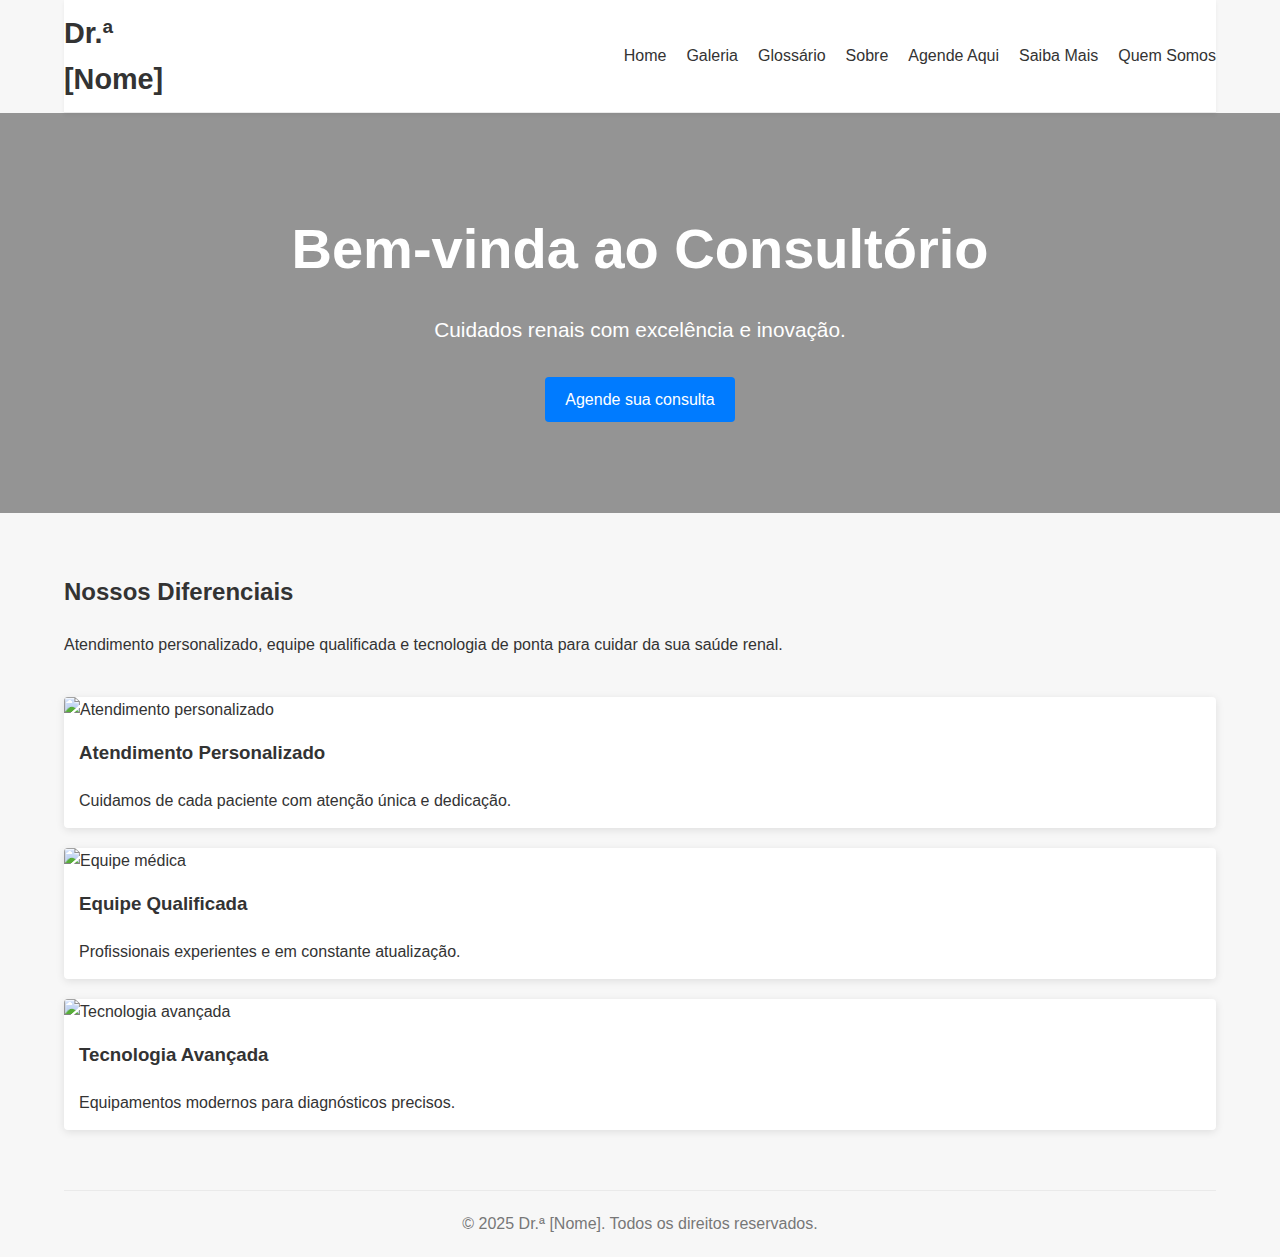
==== index.html @ 78ccc9b5 "first commit" ====
<!DOCTYPE html>
<html lang="pt-BR">
<head>
  <meta charset="UTF-8">
  <meta name="viewport" content="width=device-width, initial-scale=1.0">
  <title>Dr.ª [Nome] - Nefrologia</title>
  <link rel="stylesheet" href="assets/css/styles.css">
</head>
<body>
  <header class="container header">
    <div class="logo">Dr.ª [Nome]</div>
    <button class="hamburger" id="hamburger">
      <span></span>
      <span></span>
      <span></span>
    </button>
    <nav class="nav" id="nav-menu">
      <ul class="nav-links">
        <li><a href="index.html">Home</a></li>
        <li><a href="galeria.html">Galeria</a></li>
        <li><a href="glossario.html">Glossário</a></li>
        <li><a href="sobre.html">Sobre</a></li>
        <li><a href="agende-aqui.html">Agende Aqui</a></li>
        <li><a href="saiba-mais.html">Saiba Mais</a></li>
        <li><a href="quem-somos.html">Quem Somos</a></li>
      </ul>
    </nav>
  </header>

  <section class="hero">
    <div class="hero-content">
      <h2>Bem-vinda ao Consultório</h2>
      <p>Cuidados renais com excelência e inovação.</p>
      <a href="agende-aqui.html" class="btn">Agende sua consulta</a>
    </div>
  </section>

  <main class="container">
    <section class="diferenciais">
      <h2>Nossos Diferenciais</h2>
      <p>Atendimento personalizado, equipe qualificada e tecnologia de ponta para cuidar da sua saúde renal.</p>
    </section>
    <section class="grid grid-3">
      <div class="card">
        <img src="images/atendimento.jpg" alt="Atendimento personalizado">
        <div class="card-content">
          <h3>Atendimento Personalizado</h3>
          <p>Cuidamos de cada paciente com atenção única e dedicação.</p>
        </div>
      </div>
      <div class="card">
        <img src="images/equipe.jpg" alt="Equipe médica">
        <div class="card-content">
          <h3>Equipe Qualificada</h3>
          <p>Profissionais experientes e em constante atualização.</p>
        </div>
      </div>
      <div class="card">
        <img src="images/tecnologia.jpg" alt="Tecnologia avançada">
        <div class="card-content">
          <h3>Tecnologia Avançada</h3>
          <p>Equipamentos modernos para diagnósticos precisos.</p>
        </div>
      </div>
    </section>
  </main>

  <footer class="container footer">
    <p>&copy; 2025 Dr.ª [Nome]. Todos os direitos reservados.</p>
  </footer>
  <script src="assets/js/main.js"></script>
</body>
</html>
---- assets/css/styles.css ----
/* Reset básico */
* {
  margin: 0;
  padding: 0;
  box-sizing: border-box;
}

/* Fonte e cores globais */
body {
  font-family: 'Helvetica Neue', Arial, sans-serif;
  background: #f7f7f7;
  color: #333;
  line-height: 1.6;
}

/* Container centralizado */
.container {
  width: 90%;
  max-width: 1200px;
  margin: 0 auto;
  padding: 20px 0;
}

/* Header */
.header {
  display: flex;
  justify-content: space-between;
  align-items: center;
  border-bottom: 1px solid #eaeaea;
  padding: 10px 0;
  position: relative;
  z-index: 10;
  background: #fff;
  box-shadow: 0 2px 4px rgba(0,0,0,0.05);
}

.logo {
  font-size: 1.8em;
  font-weight: bold;
  color: #333;
}

/* Hamburger Menu */
.hamburger {
  background: none;
  border: none;
  cursor: pointer;
  padding: 10px;
  display: block;
}

.hamburger span {
  display: block;
  width: 25px;
  height: 3px;
  margin: 5px auto;
  background: #333;
  transition: all 0.3s ease;
}

/* Hamburger animation */
.hamburger.active span:nth-child(1) {
  transform: translateY(8px) rotate(45deg);
}
.hamburger.active span:nth-child(2) {
  opacity: 0;
}
.hamburger.active span:nth-child(3) {
  transform: translateY(-8px) rotate(-45deg);
}

/* Navegação – inicialmente oculta em mobile */
.nav {
  display: none;
  position: absolute;
  top: 100%;
  left: 0;
  width: 100%;
  background: #fff;
  box-shadow: 0 2px 8px rgba(0,0,0,0.1);
  animation: fadeIn 0.3s ease;
}

.nav.open {
  display: block;
}

@keyframes fadeIn {
  from { opacity: 0; transform: translateY(-10px); }
  to { opacity: 1; transform: translateY(0); }
}

.nav-links {
  list-style: none;
  display: flex;
  flex-direction: column;
  padding: 10px 0;
}

.nav-links li {
  text-align: center;
  padding: 10px 0;
}

.nav-links li a {
  text-decoration: none;
  color: #333;
  font-weight: 500;
  transition: color 0.3s;
}

.nav-links li a:hover {
  color: #007bff;
}

/* Hero Section */
.hero {
  background: url('../images/hero.jpg') no-repeat center center/cover;
  min-height: 400px;
  position: relative;
  display: flex;
  align-items: center;
  justify-content: center;
  text-align: center;
  color: #fff;
}

.hero::after {
  content: "";
  position: absolute;
  top: 0;
  left: 0;
  right: 0;
  bottom: 0;
  background: rgba(0, 0, 0, 0.4);
}

.hero-content {
  position: relative;
  z-index: 1;
  padding: 20px;
}

.hero h2 {
  font-size: 2.5em;
  margin-bottom: 20px;
}

.hero p {
  font-size: 1.2em;
  margin-bottom: 30px;
}

/* Botões */
.btn {
  display: inline-block;
  padding: 10px 20px;
  background: #007bff;
  color: #fff;
  border-radius: 4px;
  text-decoration: none;
  transition: background 0.3s;
}

.btn:hover {
  background: #0056b3;
}

/* Seções e títulos */
main h2, main h3 {
  margin-bottom: 20px;
  color: #333;
}

/* Espaçamento das seções */
section {
  margin-bottom: 40px;
}

/* Cards */
.card {
  background: #fff;
  border-radius: 4px;
  overflow: hidden;
  box-shadow: 0 2px 8px rgba(0,0,0,0.1);
  transition: transform 0.3s;
}

.card:hover {
  transform: translateY(-5px);
}

.card img {
  width: 100%;
  display: block;
}

.card-content {
  padding: 15px;
}

/* Grid Layouts */
.grid {
  display: grid;
  gap: 20px;
}

/* Inicialmente, grid com 1 coluna (mobile) */
.grid-3 {
  grid-template-columns: 1fr;
}

.grid-2 {
  grid-template-columns: 1fr;
}

/* Glossário */
.glossario div {
  margin-bottom: 20px;
}

.glossario dt {
  font-weight: bold;
  margin-bottom: 5px;
}

/* Lista de agendamento */
.agendamento-links {
  list-style: none;
  padding: 0;
  margin-top: 20px;
}

.agendamento-links li {
  margin-bottom: 10px;
}

/* Footer */
.footer {
  border-top: 1px solid #eaeaea;
  text-align: center;
  padding: 20px 0;
  color: #777;
}

/* Media Queries */

/* Para telas a partir de 480px */
@media (min-width: 480px) {
  .hero h2 {
    font-size: 3em;
  }
  .hero p {
    font-size: 1.3em;
  }
}

/* Para telas médias (tablets e acima) */
@media (min-width: 768px) {
  /* Esconde o hamburger e exibe o menu horizontal */
  .hamburger {
    display: none;
  }
  .nav {
    display: block !important;
    position: static;
    box-shadow: none;
  }
  .nav-links {
    flex-direction: row;
    justify-content: flex-end;
    gap: 20px;
  }
}

/* Para telas grandes (desktop) */
@media (min-width: 1024px) {
  .hero h2 {
    font-size: 3.5em;
  }
  .nav-links li a {
    font-size: 1em;
  }
}
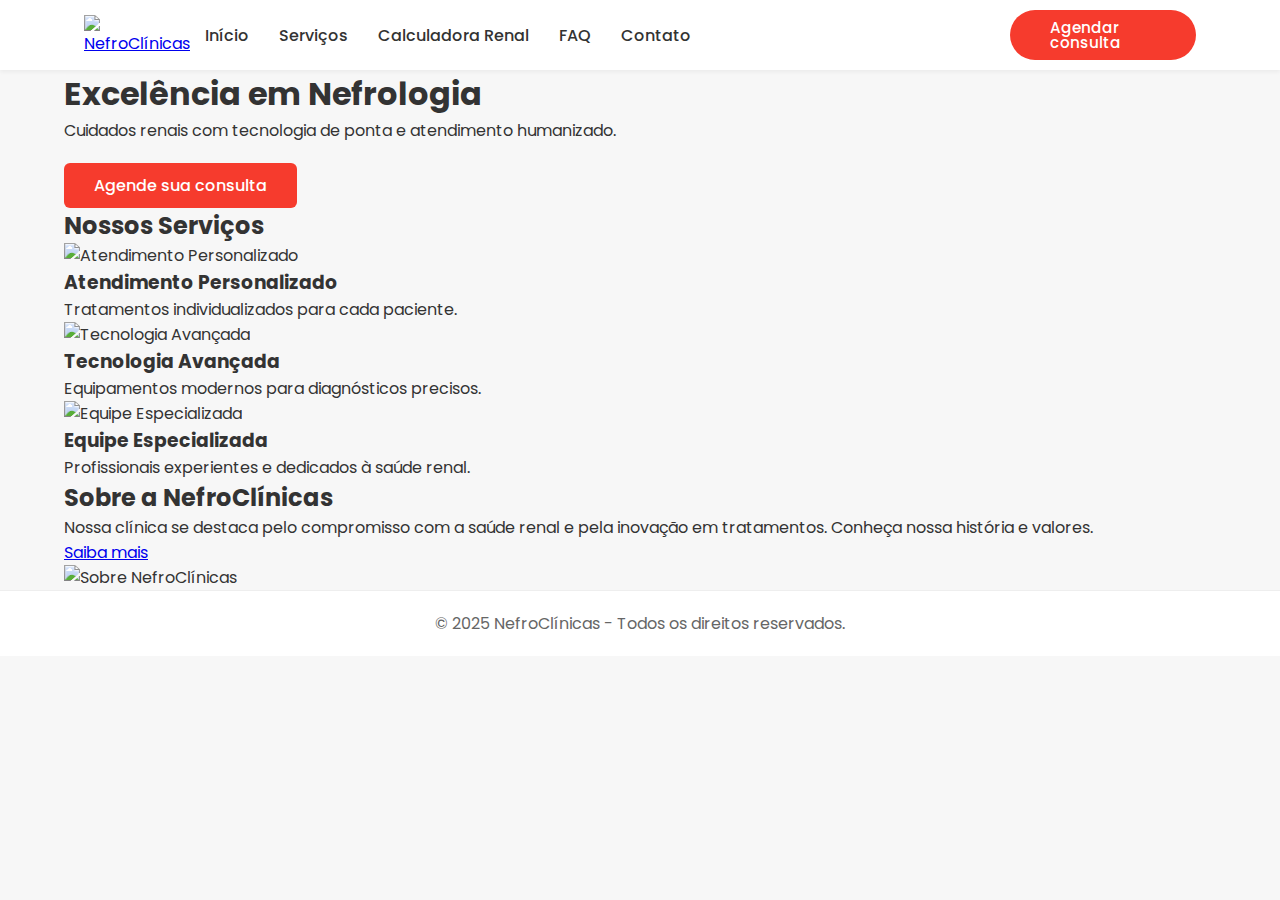
==== commit 03d71643: "Cara nem me pergunte" ====
--- a/index.html
+++ b/index.html
@@ -1,73 +1,95 @@
 <!DOCTYPE html>
 <html lang="pt-BR">
 <head>
-  <meta charset="UTF-8">
+  <meta charset="UTF-8" />
   <meta name="viewport" content="width=device-width, initial-scale=1.0">
-  <title>Dr.ª [Nome] - Nefrologia</title>
+  <title>NefroClínicas - Clínica de Nefrologia</title>
   <link rel="stylesheet" href="assets/css/styles.css">
+  <link href="https://fonts.googleapis.com/css2?family=Poppins:wght@400;500;700&display=swap" rel="stylesheet">
+
+
 </head>
 <body>
-  <header class="container header">
-    <div class="logo">Dr.ª [Nome]</div>
-    <button class="hamburger" id="hamburger">
-      <span></span>
-      <span></span>
-      <span></span>
-    </button>
-    <nav class="nav" id="nav-menu">
-      <ul class="nav-links">
-        <li><a href="index.html">Home</a></li>
-        <li><a href="galeria.html">Galeria</a></li>
-        <li><a href="glossario.html">Glossário</a></li>
-        <li><a href="sobre.html">Sobre</a></li>
-        <li><a href="agende-aqui.html">Agende Aqui</a></li>
-        <li><a href="saiba-mais.html">Saiba Mais</a></li>
-        <li><a href="quem-somos.html">Quem Somos</a></li>
-      </ul>
-    </nav>
+  <!-- Cabeçalho com menu hamburger -->
+  <header class="header">
+    <div class="container header-content">
+      <div class="logo">
+        <a href="index.html">
+          <img src="images/logo.png" alt="NefroClínicas">
+        </a>
+      </div>
+      <button class="hamburger" id="hamburger">
+        <span></span>
+        <span></span>
+        <span></span>
+      </button>
+      <nav class="nav" id="nav-menu">
+        <ul class="nav-links">
+          <li><a href="index.html">Início</a></li>
+          <li><a href="services.html">Serviços</a></li>
+          <li><a href="calculadora-renal.html">Calculadora Renal</a></li>
+          <li><a href="faq.html" class="active">FAQ</a></li>
+          <li><a href="contact.html">Contato</a></li>
+        </ul>
+      </nav>
+      <a href="contact.html" class="btn-cta">Agendar consulta</a>
+    </div>
   </header>
+  
 
+  <!-- Hero / Carrossel simples -->
   <section class="hero">
-    <div class="hero-content">
-      <h2>Bem-vinda ao Consultório</h2>
-      <p>Cuidados renais com excelência e inovação.</p>
-      <a href="agende-aqui.html" class="btn">Agende sua consulta</a>
+    <div class="hero-overlay"></div>
+    <div class="hero-content container">
+      <h1>Excelência em Nefrologia</h1>
+      <p>Cuidados renais com tecnologia de ponta e atendimento humanizado.</p>
+      <a href="contact.html" class="btn btn-primary">Agende sua consulta</a>
     </div>
   </section>
 
+  <!-- Seção de Serviços -->
   <main class="container">
-    <section class="diferenciais">
-      <h2>Nossos Diferenciais</h2>
-      <p>Atendimento personalizado, equipe qualificada e tecnologia de ponta para cuidar da sua saúde renal.</p>
-    </section>
-    <section class="grid grid-3">
-      <div class="card">
-        <img src="images/atendimento.jpg" alt="Atendimento personalizado">
-        <div class="card-content">
+    <section class="services">
+      <h2>Nossos Serviços</h2>
+      <div class="services-grid">
+        <div class="service-item">
+          <img src="images/service1.jpg" alt="Atendimento Personalizado">
           <h3>Atendimento Personalizado</h3>
-          <p>Cuidamos de cada paciente com atenção única e dedicação.</p>
+          <p>Tratamentos individualizados para cada paciente.</p>
         </div>
-      </div>
-      <div class="card">
-        <img src="images/equipe.jpg" alt="Equipe médica">
-        <div class="card-content">
-          <h3>Equipe Qualificada</h3>
-          <p>Profissionais experientes e em constante atualização.</p>
-        </div>
-      </div>
-      <div class="card">
-        <img src="images/tecnologia.jpg" alt="Tecnologia avançada">
-        <div class="card-content">
+        <div class="service-item">
+          <img src="images/service2.jpg" alt="Tecnologia Avançada">
           <h3>Tecnologia Avançada</h3>
           <p>Equipamentos modernos para diagnósticos precisos.</p>
         </div>
+        <div class="service-item">
+          <img src="images/service3.jpg" alt="Equipe Especializada">
+          <h3>Equipe Especializada</h3>
+          <p>Profissionais experientes e dedicados à saúde renal.</p>
+        </div>
+      </div>
+    </section>
+
+    <!-- Preview da seção “Sobre” -->
+    <section class="about-preview">
+      <div class="about-content">
+        <h2>Sobre a NefroClínicas</h2>
+        <p>Nossa clínica se destaca pelo compromisso com a saúde renal e pela inovação em tratamentos. Conheça nossa história e valores.</p>
+        <a href="about.html" class="btn btn-secondary">Saiba mais</a>
+      </div>
+      <div class="about-image">
+        <img src="images/about.jpg" alt="Sobre NefroClínicas">
       </div>
     </section>
   </main>
 
-  <footer class="container footer">
-    <p>&copy; 2025 Dr.ª [Nome]. Todos os direitos reservados.</p>
+  <!-- Rodapé -->
+  <footer class="footer">
+    <div class="container footer-content">
+      <p>&copy; 2025 NefroClínicas - Todos os direitos reservados.</p>
+    </div>
   </footer>
+
   <script src="assets/js/main.js"></script>
 </body>
 </html>
--- a/assets/css/styles.css
+++ b/assets/css/styles.css
@@ -1,284 +1,420 @@
-/* Reset básico */
+/* RESET BÁSICO */
 * {
-  margin: 0;
-  padding: 0;
-  box-sizing: border-box;
-}
-
-/* Fonte e cores globais */
-body {
-  font-family: 'Helvetica Neue', Arial, sans-serif;
-  background: #f7f7f7;
-  color: #333;
-  line-height: 1.6;
-}
-
-/* Container centralizado */
-.container {
-  width: 90%;
-  max-width: 1200px;
-  margin: 0 auto;
-  padding: 20px 0;
-}
-
-/* Header */
-.header {
-  display: flex;
-  justify-content: space-between;
-  align-items: center;
-  border-bottom: 1px solid #eaeaea;
-  padding: 10px 0;
-  position: relative;
-  z-index: 10;
-  background: #fff;
-  box-shadow: 0 2px 4px rgba(0,0,0,0.05);
-}
-
-.logo {
-  font-size: 1.8em;
-  font-weight: bold;
-  color: #333;
-}
-
-/* Hamburger Menu */
-.hamburger {
-  background: none;
-  border: none;
-  cursor: pointer;
-  padding: 10px;
-  display: block;
-}
-
-.hamburger span {
-  display: block;
-  width: 25px;
-  height: 3px;
-  margin: 5px auto;
-  background: #333;
-  transition: all 0.3s ease;
-}
-
-/* Hamburger animation */
-.hamburger.active span:nth-child(1) {
-  transform: translateY(8px) rotate(45deg);
-}
-.hamburger.active span:nth-child(2) {
-  opacity: 0;
-}
-.hamburger.active span:nth-child(3) {
-  transform: translateY(-8px) rotate(-45deg);
-}
-
-/* Navegação – inicialmente oculta em mobile */
-.nav {
-  display: none;
-  position: absolute;
-  top: 100%;
-  left: 0;
-  width: 100%;
-  background: #fff;
-  box-shadow: 0 2px 8px rgba(0,0,0,0.1);
-  animation: fadeIn 0.3s ease;
-}
-
-.nav.open {
-  display: block;
-}
-
-@keyframes fadeIn {
-  from { opacity: 0; transform: translateY(-10px); }
-  to { opacity: 1; transform: translateY(0); }
-}
-
-.nav-links {
-  list-style: none;
-  display: flex;
-  flex-direction: column;
-  padding: 10px 0;
-}
-
-.nav-links li {
-  text-align: center;
-  padding: 10px 0;
-}
-
-.nav-links li a {
-  text-decoration: none;
-  color: #333;
-  font-weight: 500;
-  transition: color 0.3s;
-}
-
-.nav-links li a:hover {
-  color: #007bff;
-}
-
-/* Hero Section */
-.hero {
-  background: url('../images/hero.jpg') no-repeat center center/cover;
-  min-height: 400px;
-  position: relative;
-  display: flex;
-  align-items: center;
-  justify-content: center;
-  text-align: center;
-  color: #fff;
-}
-
-.hero::after {
-  content: "";
-  position: absolute;
-  top: 0;
-  left: 0;
-  right: 0;
-  bottom: 0;
-  background: rgba(0, 0, 0, 0.4);
-}
-
-.hero-content {
-  position: relative;
-  z-index: 1;
-  padding: 20px;
-}
-
-.hero h2 {
-  font-size: 2.5em;
-  margin-bottom: 20px;
-}
-
-.hero p {
-  font-size: 1.2em;
-  margin-bottom: 30px;
-}
-
-/* Botões */
-.btn {
-  display: inline-block;
-  padding: 10px 20px;
-  background: #007bff;
-  color: #fff;
-  border-radius: 4px;
-  text-decoration: none;
-  transition: background 0.3s;
-}
-
-.btn:hover {
-  background: #0056b3;
-}
-
-/* Seções e títulos */
-main h2, main h3 {
-  margin-bottom: 20px;
-  color: #333;
-}
-
-/* Espaçamento das seções */
-section {
-  margin-bottom: 40px;
-}
-
-/* Cards */
-.card {
-  background: #fff;
-  border-radius: 4px;
-  overflow: hidden;
-  box-shadow: 0 2px 8px rgba(0,0,0,0.1);
-  transition: transform 0.3s;
-}
-
-.card:hover {
-  transform: translateY(-5px);
-}
-
-.card img {
-  width: 100%;
-  display: block;
-}
-
-.card-content {
-  padding: 15px;
-}
-
-/* Grid Layouts */
-.grid {
-  display: grid;
-  gap: 20px;
-}
-
-/* Inicialmente, grid com 1 coluna (mobile) */
-.grid-3 {
-  grid-template-columns: 1fr;
-}
-
-.grid-2 {
-  grid-template-columns: 1fr;
-}
-
-/* Glossário */
-.glossario div {
-  margin-bottom: 20px;
-}
-
-.glossario dt {
-  font-weight: bold;
-  margin-bottom: 5px;
-}
-
-/* Lista de agendamento */
-.agendamento-links {
-  list-style: none;
-  padding: 0;
-  margin-top: 20px;
-}
-
-.agendamento-links li {
-  margin-bottom: 10px;
-}
-
-/* Footer */
-.footer {
-  border-top: 1px solid #eaeaea;
-  text-align: center;
-  padding: 20px 0;
-  color: #777;
-}
-
-/* Media Queries */
-
-/* Para telas a partir de 480px */
-@media (min-width: 480px) {
-  .hero h2 {
-    font-size: 3em;
-  }
-  .hero p {
-    font-size: 1.3em;
-  }
-}
-
-/* Para telas médias (tablets e acima) */
-@media (min-width: 768px) {
-  /* Esconde o hamburger e exibe o menu horizontal */
+    margin: 0;
+    padding: 0;
+    box-sizing: border-box;
+  }
+  
+  /* VARIÁVEIS DE CORES */
+  :root {
+    --primary-red: #f63b2d;   /* Vermelho principal */
+    --dark-red: #d73228;      /* Vermelho para hover */
+    --text-color: #333;       /* Cor padrão de texto */
+    --gray-bg: #f7f7f7;
+    --white: #fff;
+  }
+  
+  /* SCROLL SNAP E CONFIGURAÇÕES GLOBAIS */
+  html, body {
+    width: 100%;
+    height: 100%;
+    scroll-snap-type: y mandatory;
+    scroll-behavior: auto;
+    overflow-y: scroll;
+    font-family: 'Poppins', sans-serif;
+    background-color: var(--gray-bg);
+    color: var(--text-color);
+  }
+  
+  /* Cada seção ocupará 95vh, exceto a calculadora que será 90vh */
+  .snap-section {
+    width: 100%;
+    height: 95vh;
+    scroll-snap-align: start;
+    display: flex;
+    align-items: center;
+    justify-content: center;
+  }
+  
+  /* Para a seção da calculadora, usamos 90vh para exibir parte da próxima */
+  .calculator-page {
+    height: 90vh;
+    background: var(--gray-bg);
+    padding: 20px 0;
+  }
+  
+  /* CONTAINER PADRÃO */
+  .container {
+    width: 90%;
+    max-width: 1200px;
+    margin: 0 auto;
+  }
+  
+  /* ====== HEADER ====== */
+  .header {
+    width: 100%;
+    background-color: var(--white);
+    box-shadow: 0 2px 4px rgba(0,0,0,0.05);
+    position: sticky;
+    top: 0;
+    z-index: 1000;
+  }
+  
+  .header-content {
+    position: relative;
+    display: flex;
+    align-items: center;
+    justify-content: space-between;
+    height: 70px;
+    padding: 0 20px;
+  }
+  
+  .logo img {
+    height: 40px;
+    object-fit: contain;
+  }
+  
+  /* MENU DE NAVEGAÇÃO */
+  .nav-menu ul {
+    list-style: none;
+    display: flex;
+    gap: 30px;
+  }
+  
+  .nav-menu ul li a {
+    text-decoration: none;
+    color: var(--text-color);
+    font-weight: 500;
+    transition: color 0.3s;
+    font-size: 0.95rem;
+  }
+  
+  .nav-menu ul li a:hover,
+  .nav-menu ul li a.active {
+    color: var(--primary-red);
+  }
+  
+  /* BOTÃO CTA DO HEADER (modo desktop) */
+  .btn-cta {
+    text-decoration: none;
+    background-color: var(--primary-red);
+    color: var(--white);
+    padding: 10px 40px;
+    border-radius: 30px;
+    font-weight: 500;
+    transition: background-color 0.3s;
+    font-size: 0.95rem;
+    line-height: 1;
+  }
+  .btn-cta:hover {
+    background-color: var(--dark-red);
+  }
+  
+  /* HAMBURGER PARA MOBILE */
   .hamburger {
+    background: none;
+    border: none;
+    cursor: pointer;
+    display: block;
+  }
+  .hamburger span {
+    display: block;
+    width: 25px;
+    height: 3px;
+    background: var(--text-color);
+    margin: 5px 0;
+    transition: 0.3s;
+  }
+  
+  /* MENU MOBILE */
+  .nav {
     display: none;
-  }
-  .nav {
-    display: block !important;
-    position: static;
-    box-shadow: none;
+    position: absolute;
+    top: 70px;
+    left: 0;
+    width: 100%;
+    background: var(--white);
+    box-shadow: 0 2px 8px rgba(0,0,0,0.1);
+    animation: fadeIn 0.3s ease;
+  }
+  .nav.open {
+    display: block;
+  }
+  @keyframes fadeIn {
+    from { opacity: 0; transform: translateY(-10px); }
+    to { opacity: 1; transform: translateY(0); }
   }
   .nav-links {
-    flex-direction: row;
-    justify-content: flex-end;
-    gap: 20px;
-  }
-}
-
-/* Para telas grandes (desktop) */
-@media (min-width: 1024px) {
-  .hero h2 {
-    font-size: 3.5em;
+    list-style: none;
+    display: flex;
+    flex-direction: column;
+    text-align: center;
+    padding: 10px 0;
+  }
+  .nav-links li {
+    margin: 10px 0;
   }
   .nav-links li a {
-    font-size: 1em;
-  }
-}
+    text-decoration: none;
+    color: var(--text-color);
+    font-weight: 500;
+    transition: color 0.3s;
+  }
+  .nav-links li a:hover {
+    color: var(--primary-red);
+  }
+  @media (min-width: 768px) {
+    .hamburger { display: none; }
+    .nav {
+      display: block !important;
+      position: static;
+      box-shadow: none;
+    }
+    .nav-links {
+      flex-direction: row;
+    }
+    .nav-links li {
+      margin: 0 15px;
+    }
+  }
+  
+  /* ====== SEÇÃO: CALCULADORA (Seção 1) ====== */
+  .calc-content {
+    display: flex;
+    align-items: center;
+    justify-content: space-between;
+    width: 100%;
+  }
+  .calc-info {
+    width: 50%;
+  }
+  .calc-info h1 {
+    font-size: 2rem;
+    font-weight: 700; /* Título mais bold */
+    margin-bottom: 10px;
+  }
+  .calc-info p {
+    font-size: 1.1rem;
+    margin-bottom: 10px;
+    line-height: 1.4;
+    opacity: 0.7; /* Subtítulo mais opaco */
+  }
+  .calc-form {
+    background-color: var(--white);
+    width: 35%;  /* Quadrado mais estreito */
+    padding: 20px;
+    border-radius: 8px;
+    box-shadow: 0 2px 8px rgba(0,0,0,0.1);
+  }
+  .calc-form h2 {
+    margin-bottom: 15px;
+  }
+  .form-group {
+    margin-bottom: 10px;
+  }
+  .form-group label {
+    display: block;
+    margin-bottom: 5px;
+    font-weight: 500;
+  }
+  .form-group input,
+  .form-group select {
+    width: 100%;
+    padding: 8px;
+    border: 1px solid #ddd;
+    border-radius: 4px;
+  }
+  .btn-calc {
+    display: inline-block;
+    background-color: var(--primary-red);
+    color: var(--white);
+    padding: 10px 20px;
+    border-radius: 4px;
+    border: none;
+    cursor: pointer;
+    font-weight: 500;
+    transition: background-color 0.3s;
+  }
+  .btn-calc:hover {
+    background-color: var(--dark-red);
+  }
+  
+  /* ====== MODAL (POP-UP) ====== */
+  .modal {
+    display: none;
+    position: fixed;
+    z-index: 1500;
+    left: 0;
+    top: 0;
+    width: 100%;
+    height: 100%;
+    overflow: auto;
+    background-color: rgba(0, 0, 0, 0.4);
+  }
+  .modal-content {
+    background-color: var(--white);
+    margin: 10% auto;
+    padding: 20px;
+    border: 1px solid #888;
+    width: 80%;
+    max-width: 500px;
+    border-radius: 8px;
+    position: relative;
+    text-align: center;
+  }
+  .close {
+    position: absolute;
+    top: 10px;
+    right: 20px;
+    color: var(--text-color);
+    font-size: 28px;
+    font-weight: bold;
+    cursor: pointer;
+  }
+  .btn-primary {
+    display: inline-block;
+    background-color: var(--primary-red);
+    color: var(--white);
+    padding: 10px 30px;
+    border-radius: 6px;
+    text-decoration: none;
+    font-weight: 500;
+    transition: background-color 0.3s;
+    margin-top: 20px;
+  }
+  .btn-primary:hover {
+    background-color: var(--dark-red);
+  }
+  
+  /* ====== SEÇÃO: FAQ (Seção 2) ====== */
+  .faq-section {
+    background-color: var(--primary-red);
+    padding: 20px 0;
+    margin-top: -40px;  /* Aproxima o FAQ da calculadora */
+    display: flex;
+    align-items: center;
+    justify-content: center;
+  }
+  .faq-container {
+    width: 80%;
+    max-width: 800px;
+    text-align: center;
+  }
+  .faq-container h2 {
+    font-size: 1.8rem;
+    margin-bottom: 10px;
+    font-weight: 700;
+    color: var(--white);
+  }
+  .faq-container p {
+    font-size: 1rem;
+    line-height: 1.4;
+    color: rgba(255,255,255,0.8);
+    margin-bottom: 20px;
+  }
+  .faq-list {
+    text-align: left;
+  }
+  /* Cada item do FAQ */
+  .faq-item {
+    background: var(--white);
+    border-radius: 8px;
+    margin-bottom: 10px;
+    box-shadow: 0 2px 8px rgba(0,0,0,0.05);
+    overflow: hidden;
+    transition: all 0.3s ease;
+  }
+  .faq-question {
+    width: 100%;
+    background: none;
+    border: none;
+    cursor: pointer;
+    font-size: 1rem;
+    font-weight: 600;
+    padding: 15px 20px;
+    text-align: left;
+    display: flex;
+    align-items: center;
+    justify-content: space-between;
+    transition: background 0.3s;
+    color: var(--text-color);
+  }
+  .faq-question:hover {
+    background: #f9f9f9;
+  }
+  .faq-icon {
+    font-size: 1.2rem;
+    font-weight: bold;
+    transition: transform 0.3s;
+    color: var(--text-color);
+  }
+  .faq-answer {
+    padding: 0 20px;
+    max-height: 0;
+    overflow: hidden;
+    transition: max-height 0.4s ease;
+    border-top: 1px solid #eee;
+    font-size: 0.95rem;
+    color: #666 !important;  /* Força o texto a ser cinza */
+  }
+  .faq-answer * {
+    color: #666 !important;  /* Garante que qualquer tag interna também seja cinza */
+  }
+  .faq-item.active .faq-answer {
+    padding-top: 15px;
+    padding-bottom: 15px;
+    max-height: 200px;
+  }
+  .faq-item.active .faq-icon {
+    transform: rotate(45deg);
+  }
+  
+  /* ====== RODAPÉ ====== */
+  .footer {
+    background: var(--white);
+    padding: 20px 0;
+    border-top: 1px solid #eee;
+    text-align: center;
+  }
+  .footer p {
+    color: #666;
+  }
+  
+  /* ====== RESPONSIVIDADE ====== */
+  @media (max-width: 992px) {
+    .nav-menu ul {
+      gap: 20px;
+    }
+    .calc-content {
+      flex-direction: column;
+      gap: 30px;
+    }
+    .calc-info, .calc-form {
+      width: 100%;
+    }
+  }
+  @media (max-width: 768px) {
+    .calc-info h1 {
+      font-size: 1.6rem;
+    }
+    .btn-calc {
+      width: 100%;
+    }
+    /* HEADER: Reposiciona o botão CTA para centralizado e menor */
+    .header-content {
+      position: relative;
+    }
+    .btn-cta {
+      position: absolute;
+      left: 50%;
+      transform: translateX(-50%);
+      padding: 8px 20px;
+      font-size: 0.85rem;
+    }
+    /* Hamburger fica à direita */
+    .hamburger {
+      position: relative;
+      order: 3;
+    }
+  }
+  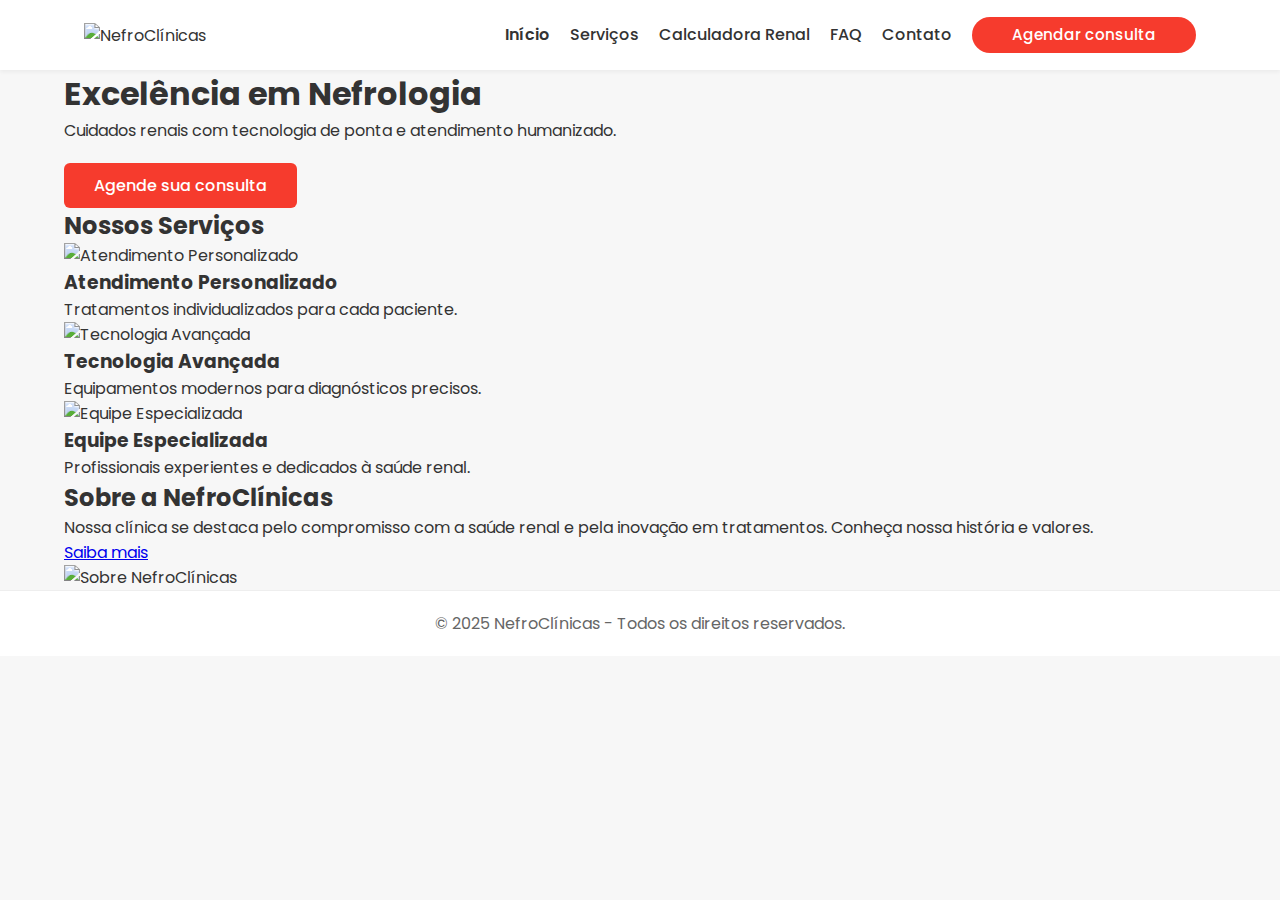
==== commit 3605503f: "Ajustando o header" ====
--- a/index.html
+++ b/index.html
@@ -10,31 +10,48 @@
 
 </head>
 <body>
-  <!-- Cabeçalho com menu hamburger -->
   <header class="header">
     <div class="container header-content">
       <div class="logo">
-        <a href="index.html">
-          <img src="images/logo.png" alt="NefroClínicas">
-        </a>
+        <img src="images/logo.png" alt="NefroClínicas">
       </div>
-      <button class="hamburger" id="hamburger">
-        <span></span>
-        <span></span>
-        <span></span>
-      </button>
-      <nav class="nav" id="nav-menu">
-        <ul class="nav-links">
-          <li><a href="index.html">Início</a></li>
-          <li><a href="services.html">Serviços</a></li>
-          <li><a href="calculadora-renal.html">Calculadora Renal</a></li>
-          <li><a href="faq.html" class="active">FAQ</a></li>
-          <li><a href="contact.html">Contato</a></li>
-        </ul>
-      </nav>
-      <a href="contact.html" class="btn-cta">Agendar consulta</a>
+  
+      <div class="header-right">
+        <!-- Menu de navegação (desktop) -->
+        <nav class="nav-menu">
+          <ul>
+            <li><a href="index.html">Início</a></li>
+            <li><a href="services.html">Serviços</a></li>
+            <li><a href="calculadora-renal.html" class="active">Calculadora Renal</a></li>
+            <li><a href="faq.html">FAQ</a></li>
+            <li><a href="contact.html">Contato</a></li>
+          </ul>
+        </nav>
+  
+        <!-- Botão CTA -->
+        <a href="contact.html" class="btn-cta">Agendar consulta</a>
+  
+        <!-- Botão Hamburger (mobile) -->
+        <button class="hamburger" id="hamburger">
+          <span></span>
+          <span></span>
+          <span></span>
+        </button>
+  
+        <!-- Menu Mobile -->
+        <nav class="nav" id="nav-menu-mobile">
+          <ul class="nav-links">
+            <li><a href="index.html">Início</a></li>
+            <li><a href="services.html">Serviços</a></li>
+            <li><a href="calculadora-renal.html" class="active">Calculadora Renal</a></li>
+            <li><a href="faq.html">FAQ</a></li>
+            <li><a href="contact.html">Contato</a></li>
+          </ul>
+        </nav>
+      </div>
     </div>
   </header>
+  
   
 
   <!-- Hero / Carrossel simples -->
--- a/assets/css/styles.css
+++ b/assets/css/styles.css
@@ -1,420 +1,469 @@
 /* RESET BÁSICO */
 * {
-    margin: 0;
-    padding: 0;
-    box-sizing: border-box;
-  }
-  
-  /* VARIÁVEIS DE CORES */
-  :root {
-    --primary-red: #f63b2d;   /* Vermelho principal */
-    --dark-red: #d73228;      /* Vermelho para hover */
-    --text-color: #333;       /* Cor padrão de texto */
-    --gray-bg: #f7f7f7;
-    --white: #fff;
-  }
-  
-  /* SCROLL SNAP E CONFIGURAÇÕES GLOBAIS */
-  html, body {
-    width: 100%;
-    height: 100%;
-    scroll-snap-type: y mandatory;
-    scroll-behavior: auto;
-    overflow-y: scroll;
-    font-family: 'Poppins', sans-serif;
-    background-color: var(--gray-bg);
-    color: var(--text-color);
-  }
-  
-  /* Cada seção ocupará 95vh, exceto a calculadora que será 90vh */
-  .snap-section {
-    width: 100%;
-    height: 95vh;
-    scroll-snap-align: start;
+  margin: 0;
+  padding: 0;
+  box-sizing: border-box;
+}
+
+/* VARIÁVEIS DE CORES */
+:root {
+  --primary-red: #f63b2d;   /* Vermelho principal */
+  --dark-red: #d73228;      /* Vermelho para hover */
+  --text-color: #333;       /* Cor padrão de texto */
+  --gray-bg: #f7f7f7;
+  --white: #fff;
+}
+
+/* IMPORTAÇÃO DA FONTE */
+/* Certifique-se de incluir no <head> do HTML:
+   <link href="https://fonts.googleapis.com/css?family=Poppins:400,500,700&display=swap" rel="stylesheet">
+*/
+
+/* SCROLL SNAP E CONFIGURAÇÕES GLOBAIS */
+html, body {
+  width: 100%;
+  height: 100%;
+  scroll-snap-type: y mandatory;
+  scroll-behavior: auto;
+  overflow-y: scroll;
+  font-family: 'Poppins', sans-serif;
+  background-color: var(--gray-bg);
+  color: var(--text-color);
+}
+
+/* Cada seção ocupará 95vh, exceto a calculadora que usará 90vh para exibir parte da próxima */
+.snap-section {
+  width: 100%;
+  height: 95vh;
+  scroll-snap-align: start;
+  display: flex;
+  align-items: center;
+  justify-content: center;
+}
+
+/* Seção da calculadora: 90vh */
+.calculator-page {
+  height: 90vh;
+  background: var(--gray-bg);
+  padding: 20px 0;
+}
+
+/* CONTAINER PADRÃO */
+.container {
+  width: 90%;
+  max-width: 1200px;
+  margin: 0 auto;
+}
+
+/* ====== HEADER ====== */
+/* Utiliza layout flex com duas áreas:
+   - A logo à esquerda.
+   - Uma área “header-right” (menu e botão CTA) agrupadas à direita.
+*/
+.header {
+  width: 100%;
+  background-color: var(--white);
+  box-shadow: 0 2px 4px rgba(0,0,0,0.05);
+  position: sticky;
+  top: 0;
+  z-index: 1000;
+}
+
+.header-content {
+  display: flex;
+  align-items: center;
+  justify-content: space-between;
+  height: 70px;
+  padding: 0 20px;
+}
+
+.logo {
+  flex: 0 0 auto;
+}
+.logo img {
+  height: 40px;
+  object-fit: contain;
+}
+
+/* Área de itens à direita: alinhados juntos */
+.header-right {
+  display: flex;
+  align-items: center;
+  gap: 20px;
+}
+
+/* MENU DE NAVEGAÇÃO (desktop) */
+.nav-menu {
+  flex: 1;
+  display: flex;
+  justify-content: center;
+}
+.nav-menu ul {
+  display: inline-flex;
+  gap: 20px;
+  list-style: none;
+  align-items: center;
+  justify-content: center;
+}
+.nav-menu ul li a {
+  text-decoration: none;
+  color: var(--text-color);
+  font-weight: 500;
+  transition: color 0.3s, font-weight 0.3s;
+  font-size: 1rem;
+}
+.nav-menu ul li a:hover {
+  color: var(--primary-red);
+}
+.nav-menu ul li a.active {
+  color: var(--text-color);
+  font-weight: 600;
+}
+
+/* BOTÃO CTA DO HEADER */
+.btn-cta {
+  flex: 0 0 auto;
+  text-decoration: none;
+  background-color: var(--primary-red);
+  color: var(--white);
+  padding: 10px 40px;
+  border-radius: 30px;
+  font-weight: 500;
+  transition: background-color 0.3s;
+  font-size: 0.95rem;
+  line-height: 1;
+}
+.btn-cta:hover {
+  background-color: var(--dark-red);
+}
+
+/* HAMBURGER (para mobile) */
+.hamburger {
+  background: none;
+  border: none;
+  cursor: pointer;
+  display: none; /* Oculto no desktop */
+  position: relative;
+  z-index: 1100;
+}
+.hamburger span {
+  display: block;
+  width: 25px;
+  height: 3px;
+  background: var(--text-color);
+  margin: 5px 0;
+  transition: 0.3s;
+}
+
+/* MENU MOBILE */
+.nav {
+  display: none;
+  position: absolute;
+  top: 70px;
+  left: 0;
+  width: 100%;
+  background: var(--white);
+  box-shadow: 0 2px 8px rgba(0,0,0,0.1);
+  animation: fadeIn 0.3s ease;
+}
+.nav.open {
+  display: block;
+}
+@keyframes fadeIn {
+  from { opacity: 0; transform: translateY(-10px); }
+  to { opacity: 1; transform: translateY(0); }
+}
+.nav-links {
+  list-style: none;
+  display: flex;
+  flex-direction: column;
+  text-align: center;
+  padding: 10px 0;
+}
+.nav-links li {
+  margin: 10px 0;
+}
+.nav-links li a {
+  text-decoration: none;
+  color: var(--text-color);
+  font-weight: 500;
+  transition: color 0.3s;
+}
+.nav-links li a:hover {
+  color: var(--primary-red);
+}
+
+/* RESPONSIVIDADE DO HEADER (mobile) */
+@media (max-width: 768px) {
+  .header-content {
+    /* No mobile, queremos que o botão CTA fique menor e centralizado,
+       e o hamburger à direita. */
+    justify-content: space-between;
+  }
+  .nav-menu {
+    display: none; /* Usamos o menu mobile */
+  }
+  .hamburger {
+    display: block;
+    order: 2;
+  }
+  .header-right {
     display: flex;
     align-items: center;
-    justify-content: center;
-  }
-  
-  /* Para a seção da calculadora, usamos 90vh para exibir parte da próxima */
-  .calculator-page {
-    height: 90vh;
-    background: var(--gray-bg);
-    padding: 20px 0;
-  }
-  
-  /* CONTAINER PADRÃO */
-  .container {
-    width: 90%;
-    max-width: 1200px;
-    margin: 0 auto;
-  }
-  
-  /* ====== HEADER ====== */
-  .header {
+    gap: 10px;
+  }
+  /* Reduz o botão CTA e centraliza-o */
+  .btn-cta {
+    padding: 8px 20px;
+    font-size: 0.85rem;
+    position: absolute;
+    left: 50%;
+    transform: translateX(-50%);
+  }
+}
+
+/* ====== SEÇÃO: CALCULADORA (Seção 1) ====== */
+.calc-content {
+  display: flex;
+  align-items: center;
+  justify-content: space-between;
+  width: 100%;
+}
+.calc-info {
+  width: 50%;
+}
+.calc-info h1 {
+  font-size: 2rem;
+  font-weight: 700; /* Título mais bold */
+  margin-bottom: 10px;
+}
+.calc-info p {
+  font-size: 1.1rem;
+  margin-bottom: 10px;
+  line-height: 1.4;
+  opacity: 0.7; /* Subtítulo mais opaco */
+}
+.calc-form {
+  background-color: var(--white);
+  width: 35%;  /* Quadrado mais estreito */
+  padding: 20px;
+  border-radius: 8px;
+  box-shadow: 0 2px 8px rgba(0,0,0,0.1);
+}
+.calc-form h2 {
+  margin-bottom: 15px;
+}
+.form-group {
+  margin-bottom: 10px;
+}
+.form-group label {
+  display: block;
+  margin-bottom: 5px;
+  font-weight: 500;
+}
+.form-group input,
+.form-group select {
+  width: 100%;
+  padding: 8px;
+  border: 1px solid #ddd;
+  border-radius: 4px;
+}
+
+/* BOTÃO CALCULAR – Estilo “pill” chamativo */
+.btn-calc {
+  display: inline-block;
+  background-color: var(--primary-red);
+  color: var(--white);
+  padding: 12px 30px;
+  border-radius: 50px;
+  border: none;
+  cursor: pointer;
+  font-weight: 600;
+  font-size: 1rem;
+  box-shadow: 0 2px 8px rgba(0,0,0,0.15);
+  transition: background-color 0.3s, transform 0.2s;
+}
+.btn-calc:hover {
+  background-color: var(--dark-red);
+  transform: translateY(-2px);
+}
+
+/* ====== MODAL (POP-UP) ====== */
+.modal {
+  display: none;
+  position: fixed;
+  z-index: 1500;
+  left: 0;
+  top: 0;
+  width: 100%;
+  height: 100%;
+  overflow: auto;
+  background-color: rgba(0, 0, 0, 0.4);
+}
+.modal-content {
+  background-color: var(--white);
+  margin: 10% auto;
+  padding: 20px;
+  border: 1px solid #888;
+  width: 80%;
+  max-width: 500px;
+  border-radius: 8px;
+  position: relative;
+  text-align: center;
+}
+.close {
+  position: absolute;
+  top: 10px;
+  right: 20px;
+  color: var(--text-color);
+  font-size: 28px;
+  font-weight: bold;
+  cursor: pointer;
+}
+.btn-primary {
+  display: inline-block;
+  background-color: var(--primary-red);
+  color: var(--white);
+  padding: 10px 30px;
+  border-radius: 6px;
+  text-decoration: none;
+  font-weight: 500;
+  transition: background-color 0.3s;
+  margin-top: 20px;
+}
+.btn-primary:hover {
+  background-color: var(--dark-red);
+}
+
+/* ====== SEÇÃO: FAQ (Seção 2) ====== */
+.faq-section {
+  background-color: var(--primary-red);
+  padding: 20px 0;
+  margin-top: -40px; /* Aproxima o FAQ da calculadora */
+  display: flex;
+  align-items: center;
+  justify-content: center;
+}
+.faq-container {
+  width: 80%;
+  max-width: 800px;
+  text-align: center;
+}
+.faq-container h2 {
+  font-size: 1.8rem;
+  margin-bottom: 10px;
+  font-weight: 700;
+  color: var(--white);
+}
+.faq-container p {
+  font-size: 1rem;
+  line-height: 1.4;
+  color: rgba(255,255,255,0.8);
+  margin-bottom: 20px;
+}
+.faq-list {
+  text-align: left;
+}
+/* Cada item do FAQ */
+.faq-item {
+  background: var(--white);
+  border-radius: 8px;
+  margin-bottom: 10px;
+  box-shadow: 0 2px 8px rgba(0,0,0,0.05);
+  overflow: hidden;
+  transition: all 0.3s ease;
+}
+.faq-question {
+  width: 100%;
+  background: none;
+  border: none;
+  cursor: pointer;
+  font-size: 1rem;
+  font-weight: 600;
+  padding: 15px 20px;
+  text-align: left;
+  display: flex;
+  align-items: center;
+  justify-content: space-between;
+  transition: background 0.3s;
+  color: var(--text-color);
+}
+.faq-question:hover {
+  background: #f9f9f9;
+}
+.faq-icon {
+  font-size: 1.2rem;
+  font-weight: bold;
+  transition: transform 0.3s;
+  color: var(--text-color);
+}
+.faq-answer {
+  padding: 0 20px;
+  max-height: 0;
+  overflow: hidden;
+  transition: max-height 0.4s ease;
+  border-top: 1px solid #eee;
+  font-size: 0.95rem;
+  color: #666 !important;
+}
+.faq-answer * {
+  color: #666 !important;
+}
+.faq-item.active .faq-answer {
+  padding-top: 15px;
+  padding-bottom: 15px;
+  max-height: 200px;
+}
+.faq-item.active .faq-icon {
+  transform: rotate(45deg);
+}
+
+/* ====== RODAPÉ ====== */
+.footer {
+  background: var(--white);
+  padding: 20px 0;
+  border-top: 1px solid #eee;
+  text-align: center;
+}
+.footer p {
+  color: #666;
+}
+
+/* ====== RESPONSIVIDADE ====== */
+@media (max-width: 992px) {
+  .nav-menu ul {
+    gap: 20px;
+  }
+  .calc-content {
+    flex-direction: column;
+    gap: 30px;
+  }
+  .calc-info, .calc-form {
     width: 100%;
-    background-color: var(--white);
-    box-shadow: 0 2px 4px rgba(0,0,0,0.05);
-    position: sticky;
-    top: 0;
-    z-index: 1000;
-  }
-  
+  }
+}
+@media (max-width: 768px) {
+  .calc-info h1 {
+    font-size: 1.6rem;
+  }
+  .btn-calc {
+    width: 100%;
+  }
+  /* HEADER: Para mobile, reposiciona o botão CTA centralizado e menor */
   .header-content {
     position: relative;
-    display: flex;
-    align-items: center;
-    justify-content: space-between;
-    height: 70px;
-    padding: 0 20px;
-  }
-  
-  .logo img {
-    height: 40px;
-    object-fit: contain;
-  }
-  
-  /* MENU DE NAVEGAÇÃO */
-  .nav-menu ul {
-    list-style: none;
-    display: flex;
-    gap: 30px;
-  }
-  
-  .nav-menu ul li a {
-    text-decoration: none;
-    color: var(--text-color);
-    font-weight: 500;
-    transition: color 0.3s;
-    font-size: 0.95rem;
-  }
-  
-  .nav-menu ul li a:hover,
-  .nav-menu ul li a.active {
-    color: var(--primary-red);
-  }
-  
-  /* BOTÃO CTA DO HEADER (modo desktop) */
+  }
   .btn-cta {
-    text-decoration: none;
-    background-color: var(--primary-red);
-    color: var(--white);
-    padding: 10px 40px;
-    border-radius: 30px;
-    font-weight: 500;
-    transition: background-color 0.3s;
-    font-size: 0.95rem;
-    line-height: 1;
-  }
-  .btn-cta:hover {
-    background-color: var(--dark-red);
-  }
-  
-  /* HAMBURGER PARA MOBILE */
+    position: absolute;
+    left: 50%;
+    transform: translateX(-50%);
+    padding: 8px 20px;
+    font-size: 0.85rem;
+  }
+  /* Hamburger fica à direita */
   .hamburger {
-    background: none;
-    border: none;
-    cursor: pointer;
-    display: block;
-  }
-  .hamburger span {
-    display: block;
-    width: 25px;
-    height: 3px;
-    background: var(--text-color);
-    margin: 5px 0;
-    transition: 0.3s;
-  }
-  
-  /* MENU MOBILE */
-  .nav {
-    display: none;
-    position: absolute;
-    top: 70px;
-    left: 0;
-    width: 100%;
-    background: var(--white);
-    box-shadow: 0 2px 8px rgba(0,0,0,0.1);
-    animation: fadeIn 0.3s ease;
-  }
-  .nav.open {
-    display: block;
-  }
-  @keyframes fadeIn {
-    from { opacity: 0; transform: translateY(-10px); }
-    to { opacity: 1; transform: translateY(0); }
-  }
-  .nav-links {
-    list-style: none;
-    display: flex;
-    flex-direction: column;
-    text-align: center;
-    padding: 10px 0;
-  }
-  .nav-links li {
-    margin: 10px 0;
-  }
-  .nav-links li a {
-    text-decoration: none;
-    color: var(--text-color);
-    font-weight: 500;
-    transition: color 0.3s;
-  }
-  .nav-links li a:hover {
-    color: var(--primary-red);
-  }
-  @media (min-width: 768px) {
-    .hamburger { display: none; }
-    .nav {
-      display: block !important;
-      position: static;
-      box-shadow: none;
-    }
-    .nav-links {
-      flex-direction: row;
-    }
-    .nav-links li {
-      margin: 0 15px;
-    }
-  }
-  
-  /* ====== SEÇÃO: CALCULADORA (Seção 1) ====== */
-  .calc-content {
-    display: flex;
-    align-items: center;
-    justify-content: space-between;
-    width: 100%;
-  }
-  .calc-info {
-    width: 50%;
-  }
-  .calc-info h1 {
-    font-size: 2rem;
-    font-weight: 700; /* Título mais bold */
-    margin-bottom: 10px;
-  }
-  .calc-info p {
-    font-size: 1.1rem;
-    margin-bottom: 10px;
-    line-height: 1.4;
-    opacity: 0.7; /* Subtítulo mais opaco */
-  }
-  .calc-form {
-    background-color: var(--white);
-    width: 35%;  /* Quadrado mais estreito */
-    padding: 20px;
-    border-radius: 8px;
-    box-shadow: 0 2px 8px rgba(0,0,0,0.1);
-  }
-  .calc-form h2 {
-    margin-bottom: 15px;
-  }
-  .form-group {
-    margin-bottom: 10px;
-  }
-  .form-group label {
-    display: block;
-    margin-bottom: 5px;
-    font-weight: 500;
-  }
-  .form-group input,
-  .form-group select {
-    width: 100%;
-    padding: 8px;
-    border: 1px solid #ddd;
-    border-radius: 4px;
-  }
-  .btn-calc {
-    display: inline-block;
-    background-color: var(--primary-red);
-    color: var(--white);
-    padding: 10px 20px;
-    border-radius: 4px;
-    border: none;
-    cursor: pointer;
-    font-weight: 500;
-    transition: background-color 0.3s;
-  }
-  .btn-calc:hover {
-    background-color: var(--dark-red);
-  }
-  
-  /* ====== MODAL (POP-UP) ====== */
-  .modal {
-    display: none;
-    position: fixed;
-    z-index: 1500;
-    left: 0;
-    top: 0;
-    width: 100%;
-    height: 100%;
-    overflow: auto;
-    background-color: rgba(0, 0, 0, 0.4);
-  }
-  .modal-content {
-    background-color: var(--white);
-    margin: 10% auto;
-    padding: 20px;
-    border: 1px solid #888;
-    width: 80%;
-    max-width: 500px;
-    border-radius: 8px;
     position: relative;
-    text-align: center;
-  }
-  .close {
-    position: absolute;
-    top: 10px;
-    right: 20px;
-    color: var(--text-color);
-    font-size: 28px;
-    font-weight: bold;
-    cursor: pointer;
-  }
-  .btn-primary {
-    display: inline-block;
-    background-color: var(--primary-red);
-    color: var(--white);
-    padding: 10px 30px;
-    border-radius: 6px;
-    text-decoration: none;
-    font-weight: 500;
-    transition: background-color 0.3s;
-    margin-top: 20px;
-  }
-  .btn-primary:hover {
-    background-color: var(--dark-red);
-  }
-  
-  /* ====== SEÇÃO: FAQ (Seção 2) ====== */
-  .faq-section {
-    background-color: var(--primary-red);
-    padding: 20px 0;
-    margin-top: -40px;  /* Aproxima o FAQ da calculadora */
-    display: flex;
-    align-items: center;
-    justify-content: center;
-  }
-  .faq-container {
-    width: 80%;
-    max-width: 800px;
-    text-align: center;
-  }
-  .faq-container h2 {
-    font-size: 1.8rem;
-    margin-bottom: 10px;
-    font-weight: 700;
-    color: var(--white);
-  }
-  .faq-container p {
-    font-size: 1rem;
-    line-height: 1.4;
-    color: rgba(255,255,255,0.8);
-    margin-bottom: 20px;
-  }
-  .faq-list {
-    text-align: left;
-  }
-  /* Cada item do FAQ */
-  .faq-item {
-    background: var(--white);
-    border-radius: 8px;
-    margin-bottom: 10px;
-    box-shadow: 0 2px 8px rgba(0,0,0,0.05);
-    overflow: hidden;
-    transition: all 0.3s ease;
-  }
-  .faq-question {
-    width: 100%;
-    background: none;
-    border: none;
-    cursor: pointer;
-    font-size: 1rem;
-    font-weight: 600;
-    padding: 15px 20px;
-    text-align: left;
-    display: flex;
-    align-items: center;
-    justify-content: space-between;
-    transition: background 0.3s;
-    color: var(--text-color);
-  }
-  .faq-question:hover {
-    background: #f9f9f9;
-  }
-  .faq-icon {
-    font-size: 1.2rem;
-    font-weight: bold;
-    transition: transform 0.3s;
-    color: var(--text-color);
-  }
-  .faq-answer {
-    padding: 0 20px;
-    max-height: 0;
-    overflow: hidden;
-    transition: max-height 0.4s ease;
-    border-top: 1px solid #eee;
-    font-size: 0.95rem;
-    color: #666 !important;  /* Força o texto a ser cinza */
-  }
-  .faq-answer * {
-    color: #666 !important;  /* Garante que qualquer tag interna também seja cinza */
-  }
-  .faq-item.active .faq-answer {
-    padding-top: 15px;
-    padding-bottom: 15px;
-    max-height: 200px;
-  }
-  .faq-item.active .faq-icon {
-    transform: rotate(45deg);
-  }
-  
-  /* ====== RODAPÉ ====== */
-  .footer {
-    background: var(--white);
-    padding: 20px 0;
-    border-top: 1px solid #eee;
-    text-align: center;
-  }
-  .footer p {
-    color: #666;
-  }
-  
-  /* ====== RESPONSIVIDADE ====== */
-  @media (max-width: 992px) {
-    .nav-menu ul {
-      gap: 20px;
-    }
-    .calc-content {
-      flex-direction: column;
-      gap: 30px;
-    }
-    .calc-info, .calc-form {
-      width: 100%;
-    }
-  }
-  @media (max-width: 768px) {
-    .calc-info h1 {
-      font-size: 1.6rem;
-    }
-    .btn-calc {
-      width: 100%;
-    }
-    /* HEADER: Reposiciona o botão CTA para centralizado e menor */
-    .header-content {
-      position: relative;
-    }
-    .btn-cta {
-      position: absolute;
-      left: 50%;
-      transform: translateX(-50%);
-      padding: 8px 20px;
-      font-size: 0.85rem;
-    }
-    /* Hamburger fica à direita */
-    .hamburger {
-      position: relative;
-      order: 3;
-    }
-  }
-  +    order: 3;
+    display: block !important;
+  }
+}
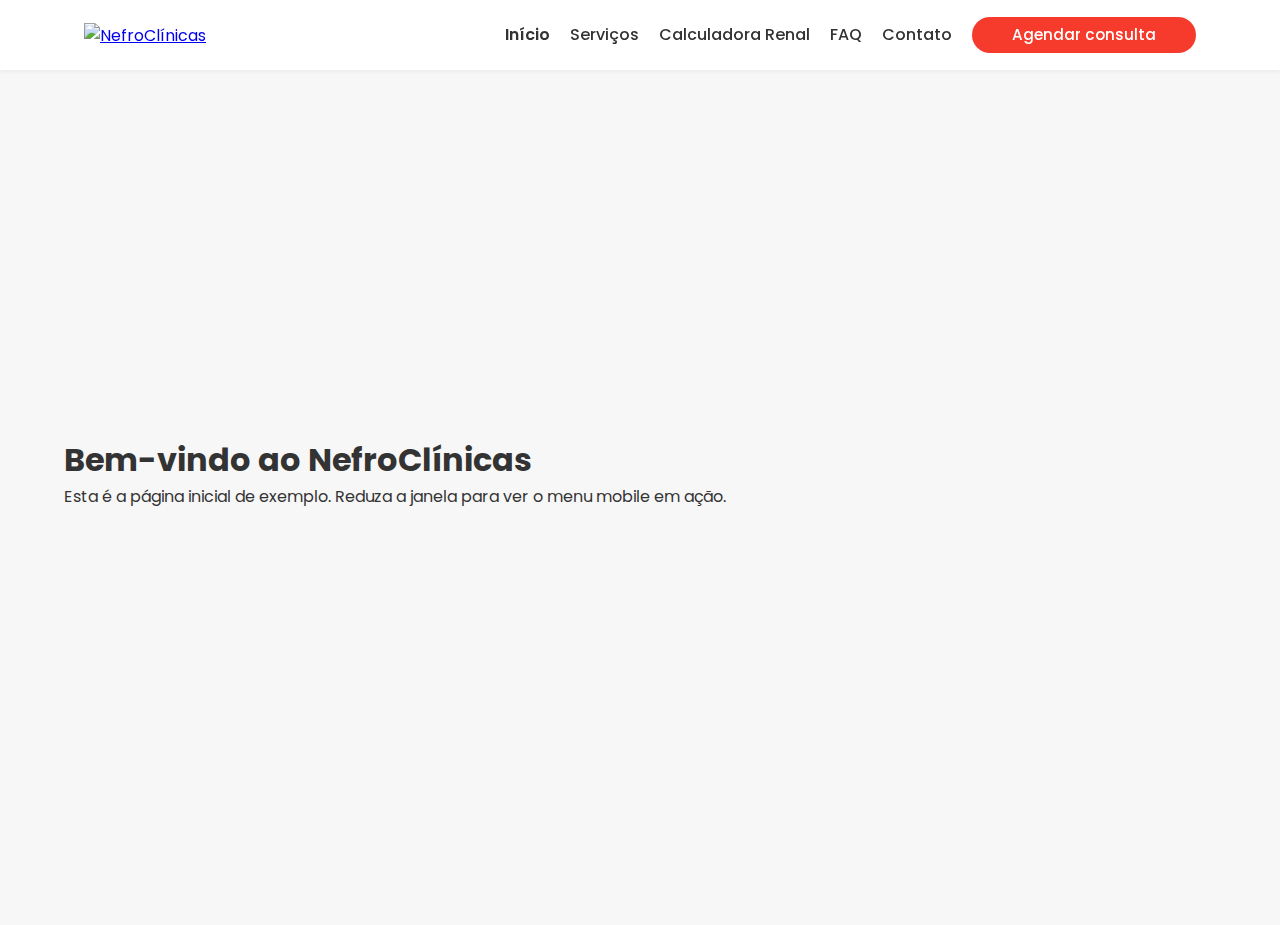
==== commit a160fa05: "Ajustando a barra do header e o hamburguer" ====
--- a/index.html
+++ b/index.html
@@ -1,112 +1,52 @@
 <!DOCTYPE html>
 <html lang="pt-BR">
 <head>
-  <meta charset="UTF-8" />
+  <meta charset="UTF-8">
   <meta name="viewport" content="width=device-width, initial-scale=1.0">
-  <title>NefroClínicas - Clínica de Nefrologia</title>
+  <title>NefroClínicas - Início</title>
+  <!-- Importa a fonte Poppins -->
+  <link href="https://fonts.googleapis.com/css?family=Poppins:400,500,700&display=swap" rel="stylesheet">
+  <!-- Referência para o CSS -->
   <link rel="stylesheet" href="assets/css/styles.css">
-  <link href="https://fonts.googleapis.com/css2?family=Poppins:wght@400;500;700&display=swap" rel="stylesheet">
-
-
 </head>
 <body>
+  <!-- HEADER -->
   <header class="header">
     <div class="container header-content">
       <div class="logo">
-        <img src="images/logo.png" alt="NefroClínicas">
+        <a href="index.html">
+          <img src="images/logo.png" alt="NefroClínicas">
+        </a>
       </div>
-  
       <div class="header-right">
-        <!-- Menu de navegação (desktop) -->
-        <nav class="nav-menu">
+        <nav class="nav-menu" id="nav-menu">
           <ul>
             <li><a href="index.html">Início</a></li>
             <li><a href="services.html">Serviços</a></li>
-            <li><a href="calculadora-renal.html" class="active">Calculadora Renal</a></li>
+            <li><a href="calculadora-renal.html">Calculadora Renal</a></li>
             <li><a href="faq.html">FAQ</a></li>
             <li><a href="contact.html">Contato</a></li>
           </ul>
         </nav>
-  
-        <!-- Botão CTA -->
         <a href="contact.html" class="btn-cta">Agendar consulta</a>
-  
-        <!-- Botão Hamburger (mobile) -->
-        <button class="hamburger" id="hamburger">
+        <button id="hamburger" type="button" class="hamburger">
           <span></span>
           <span></span>
           <span></span>
         </button>
-  
-        <!-- Menu Mobile -->
-        <nav class="nav" id="nav-menu-mobile">
-          <ul class="nav-links">
-            <li><a href="index.html">Início</a></li>
-            <li><a href="services.html">Serviços</a></li>
-            <li><a href="calculadora-renal.html" class="active">Calculadora Renal</a></li>
-            <li><a href="faq.html">FAQ</a></li>
-            <li><a href="contact.html">Contato</a></li>
-          </ul>
-        </nav>
       </div>
     </div>
   </header>
-  
-  
 
-  <!-- Hero / Carrossel simples -->
-  <section class="hero">
-    <div class="hero-overlay"></div>
-    <div class="hero-content container">
-      <h1>Excelência em Nefrologia</h1>
-      <p>Cuidados renais com tecnologia de ponta e atendimento humanizado.</p>
-      <a href="contact.html" class="btn btn-primary">Agende sua consulta</a>
+  <!-- CONTEÚDO DA PÁGINA -->
+  <section class="snap-section">
+    <div class="container">
+      <h1>Bem-vindo ao NefroClínicas</h1>
+      <p>Esta é a página inicial de exemplo. Reduza a janela para ver o menu mobile em ação.</p>
     </div>
   </section>
 
-  <!-- Seção de Serviços -->
-  <main class="container">
-    <section class="services">
-      <h2>Nossos Serviços</h2>
-      <div class="services-grid">
-        <div class="service-item">
-          <img src="images/service1.jpg" alt="Atendimento Personalizado">
-          <h3>Atendimento Personalizado</h3>
-          <p>Tratamentos individualizados para cada paciente.</p>
-        </div>
-        <div class="service-item">
-          <img src="images/service2.jpg" alt="Tecnologia Avançada">
-          <h3>Tecnologia Avançada</h3>
-          <p>Equipamentos modernos para diagnósticos precisos.</p>
-        </div>
-        <div class="service-item">
-          <img src="images/service3.jpg" alt="Equipe Especializada">
-          <h3>Equipe Especializada</h3>
-          <p>Profissionais experientes e dedicados à saúde renal.</p>
-        </div>
-      </div>
-    </section>
-
-    <!-- Preview da seção “Sobre” -->
-    <section class="about-preview">
-      <div class="about-content">
-        <h2>Sobre a NefroClínicas</h2>
-        <p>Nossa clínica se destaca pelo compromisso com a saúde renal e pela inovação em tratamentos. Conheça nossa história e valores.</p>
-        <a href="about.html" class="btn btn-secondary">Saiba mais</a>
-      </div>
-      <div class="about-image">
-        <img src="images/about.jpg" alt="Sobre NefroClínicas">
-      </div>
-    </section>
-  </main>
-
-  <!-- Rodapé -->
-  <footer class="footer">
-    <div class="container footer-content">
-      <p>&copy; 2025 NefroClínicas - Todos os direitos reservados.</p>
-    </div>
-  </footer>
-
+  <!-- REFERÊNCIA DO SCRIPT JS -->
   <script src="assets/js/main.js"></script>
 </body>
 </html>
--- a/assets/css/styles.css
+++ b/assets/css/styles.css
@@ -9,15 +9,10 @@
 :root {
   --primary-red: #f63b2d;   /* Vermelho principal */
   --dark-red: #d73228;      /* Vermelho para hover */
-  --text-color: #333;       /* Cor padrão de texto */
+  --text-color: #333;       /* Cor padrão do texto */
   --gray-bg: #f7f7f7;
   --white: #fff;
 }
-
-/* IMPORTAÇÃO DA FONTE */
-/* Certifique-se de incluir no <head> do HTML:
-   <link href="https://fonts.googleapis.com/css?family=Poppins:400,500,700&display=swap" rel="stylesheet">
-*/
 
 /* SCROLL SNAP E CONFIGURAÇÕES GLOBAIS */
 html, body {
@@ -31,7 +26,7 @@
   color: var(--text-color);
 }
 
-/* Cada seção ocupará 95vh, exceto a calculadora que usará 90vh para exibir parte da próxima */
+/* Cada seção ocupará 95vh, exceto a calculadora (90vh) */
 .snap-section {
   width: 100%;
   height: 95vh;
@@ -41,7 +36,6 @@
   justify-content: center;
 }
 
-/* Seção da calculadora: 90vh */
 .calculator-page {
   height: 90vh;
   background: var(--gray-bg);
@@ -56,10 +50,6 @@
 }
 
 /* ====== HEADER ====== */
-/* Utiliza layout flex com duas áreas:
-   - A logo à esquerda.
-   - Uma área “header-right” (menu e botão CTA) agrupadas à direita.
-*/
 .header {
   width: 100%;
   background-color: var(--white);
@@ -72,11 +62,12 @@
 .header-content {
   display: flex;
   align-items: center;
-  justify-content: space-between;
+  justify-content: space-between; /* Logo à esquerda e header-right à direita */
   height: 70px;
   padding: 0 20px;
 }
 
+/* LOGO */
 .logo {
   flex: 0 0 auto;
 }
@@ -85,25 +76,26 @@
   object-fit: contain;
 }
 
-/* Área de itens à direita: alinhados juntos */
+/* HEADER-RIGHT: Agrupa menu e botão CTA */
 .header-right {
   display: flex;
   align-items: center;
   gap: 20px;
 }
 
-/* MENU DE NAVEGAÇÃO (desktop) */
+/* MENU DE NAVEGAÇÃO (DESKTOP) */
+/* O menu ocupará todo o espaço entre a logo e o botão CTA,
+   mas se posiciona à direita */
 .nav-menu {
   flex: 1;
-  display: flex;
-  justify-content: center;
+  text-align: center;
 }
 .nav-menu ul {
   display: inline-flex;
   gap: 20px;
   list-style: none;
   align-items: center;
-  justify-content: center;
+  justify-content: flex-end; /* Alinha os itens para a direita */
 }
 .nav-menu ul li a {
   text-decoration: none;
@@ -137,7 +129,28 @@
   background-color: var(--dark-red);
 }
 
-/* HAMBURGER (para mobile) */
+/* MENU MOBILE - Por padrão, o menu de navegação no desktop é utilizado.
+   Quando o mobile é ativado, usamos a classe "open" para o menu.
+   Aqui, ocultamos o menu (desktop) no mobile e definimos seu estilo para exibição vertical. */
+.nav-menu {
+  /* O menu desktop está visível por padrão (flex) */
+}
+.nav-menu.open {
+  display: block !important;
+  position: absolute;
+  top: 70px;
+  right: 0;
+  width: 60%;
+  background: var(--white);
+  box-shadow: 0 2px 8px rgba(0,0,0,0.1);
+  animation: fadeIn 0.3s ease;
+}
+@keyframes fadeIn {
+  from { opacity: 0; transform: translateY(-10px); }
+  to { opacity: 1; transform: translateY(0); }
+}
+
+/* HAMBURGER (MOBILE) */
 .hamburger {
   background: none;
   border: none;
@@ -155,70 +168,35 @@
   transition: 0.3s;
 }
 
-/* MENU MOBILE */
-.nav {
-  display: none;
-  position: absolute;
-  top: 70px;
-  left: 0;
-  width: 100%;
-  background: var(--white);
-  box-shadow: 0 2px 8px rgba(0,0,0,0.1);
-  animation: fadeIn 0.3s ease;
-}
-.nav.open {
-  display: block;
-}
-@keyframes fadeIn {
-  from { opacity: 0; transform: translateY(-10px); }
-  to { opacity: 1; transform: translateY(0); }
-}
-.nav-links {
-  list-style: none;
-  display: flex;
-  flex-direction: column;
-  text-align: center;
-  padding: 10px 0;
-}
-.nav-links li {
-  margin: 10px 0;
-}
-.nav-links li a {
-  text-decoration: none;
-  color: var(--text-color);
-  font-weight: 500;
-  transition: color 0.3s;
-}
-.nav-links li a:hover {
-  color: var(--primary-red);
-}
-
-/* RESPONSIVIDADE DO HEADER (mobile) */
+/* RESPONSIVIDADE DO HEADER (MOBILE) */
 @media (max-width: 768px) {
   .header-content {
-    /* No mobile, queremos que o botão CTA fique menor e centralizado,
-       e o hamburger à direita. */
     justify-content: space-between;
-  }
+    position: relative;
+  }
+  /* Oculta o menu desktop */
   .nav-menu {
-    display: none; /* Usamos o menu mobile */
-  }
+    display: none;
+  }
+  /* Exibe o hamburger */
   .hamburger {
-    display: block;
+    display: block !important;
     order: 2;
   }
-  .header-right {
-    display: flex;
-    align-items: center;
-    gap: 10px;
-  }
-  /* Reduz o botão CTA e centraliza-o */
+  /* Botão CTA centralizado e menor */
   .btn-cta {
-    padding: 8px 20px;
-    font-size: 0.85rem;
     position: absolute;
     left: 50%;
     transform: translateX(-50%);
+    padding: 8px 20px;
+    font-size: 0.85rem;
+  }
+  /* Quando o hamburger é clicado, o menu aparece com itens verticalmente */
+  .nav-menu.open ul {
+    flex-direction: column;
+    align-items: flex-start;
+    gap: 10px;
+    padding: 10px 20px;
   }
 }
 
@@ -234,18 +212,18 @@
 }
 .calc-info h1 {
   font-size: 2rem;
-  font-weight: 700; /* Título mais bold */
+  font-weight: 700;
   margin-bottom: 10px;
 }
 .calc-info p {
   font-size: 1.1rem;
   margin-bottom: 10px;
   line-height: 1.4;
-  opacity: 0.7; /* Subtítulo mais opaco */
+  opacity: 0.7;
 }
 .calc-form {
   background-color: var(--white);
-  width: 35%;  /* Quadrado mais estreito */
+  width: 35%;
   padding: 20px;
   border-radius: 8px;
   box-shadow: 0 2px 8px rgba(0,0,0,0.1);
@@ -268,7 +246,6 @@
   border: 1px solid #ddd;
   border-radius: 4px;
 }
-
 /* BOTÃO CALCULAR – Estilo “pill” chamativo */
 .btn-calc {
   display: inline-block;
@@ -298,7 +275,7 @@
   width: 100%;
   height: 100%;
   overflow: auto;
-  background-color: rgba(0, 0, 0, 0.4);
+  background-color: rgba(0,0,0,0.4);
 }
 .modal-content {
   background-color: var(--white);
@@ -339,7 +316,7 @@
 .faq-section {
   background-color: var(--primary-red);
   padding: 20px 0;
-  margin-top: -40px; /* Aproxima o FAQ da calculadora */
+  margin-top: -40px;
   display: flex;
   align-items: center;
   justify-content: center;
@@ -364,7 +341,6 @@
 .faq-list {
   text-align: left;
 }
-/* Cada item do FAQ */
 .faq-item {
   background: var(--white);
   border-radius: 8px;
@@ -449,7 +425,6 @@
   .btn-calc {
     width: 100%;
   }
-  /* HEADER: Para mobile, reposiciona o botão CTA centralizado e menor */
   .header-content {
     position: relative;
   }
@@ -460,10 +435,15 @@
     padding: 8px 20px;
     font-size: 0.85rem;
   }
-  /* Hamburger fica à direita */
   .hamburger {
-    position: relative;
-    order: 3;
     display: block !important;
-  }
-}
+    order: 2;
+  }
+  /* No mobile, o menu aparece verticalmente */
+  .nav-menu.open ul {
+    flex-direction: column;
+    align-items: flex-start;
+    gap: 10px;
+    padding: 10px 20px;
+  }
+}
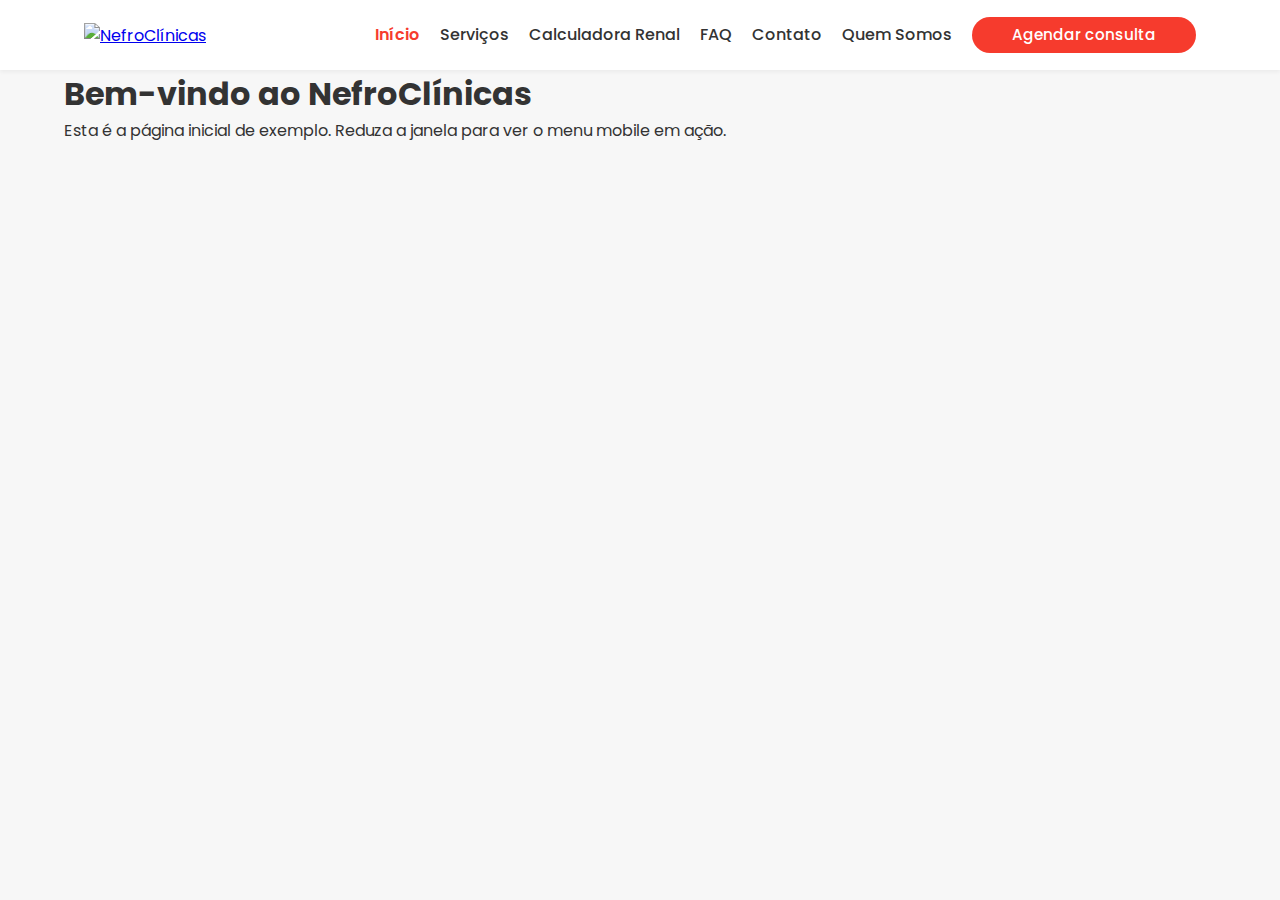
==== commit 5362bc3f: "Finalizando estrutura de services e criando quem somos.html" ====
--- a/index.html
+++ b/index.html
@@ -26,6 +26,7 @@
             <li><a href="calculadora-renal.html">Calculadora Renal</a></li>
             <li><a href="faq.html">FAQ</a></li>
             <li><a href="contact.html">Contato</a></li>
+            <li><a href="quem-somos.html" class="active">Quem Somos</a></li>
           </ul>
         </nav>
         <a href="contact.html" class="btn-cta">Agendar consulta</a>
--- a/assets/css/styles.css
+++ b/assets/css/styles.css
@@ -7,14 +7,19 @@
 
 /* VARIÁVEIS DE CORES */
 :root {
-  --primary-red: #f63b2d;   /* Vermelho principal */
-  --dark-red: #d73228;      /* Vermelho para hover */
-  --text-color: #333;       /* Cor padrão do texto */
+  --primary-red: #f63b2d;
+  --dark-red: #d73228;
+  --text-color: #333;
   --gray-bg: #f7f7f7;
   --white: #fff;
 }
 
-/* SCROLL SNAP E CONFIGURAÇÕES GLOBAIS */
+/* IMPORTAÇÃO DA FONTE */
+/* Inclua no head:
+   <link href="https://fonts.googleapis.com/css?family=Poppins:400,500,700&display=swap" rel="stylesheet">
+*/
+
+/* CONFIGURAÇÕES GLOBAIS */
 html, body {
   width: 100%;
   height: 100%;
@@ -26,22 +31,6 @@
   color: var(--text-color);
 }
 
-/* Cada seção ocupará 95vh, exceto a calculadora (90vh) */
-.snap-section {
-  width: 100%;
-  height: 95vh;
-  scroll-snap-align: start;
-  display: flex;
-  align-items: center;
-  justify-content: center;
-}
-
-.calculator-page {
-  height: 90vh;
-  background: var(--gray-bg);
-  padding: 20px 0;
-}
-
 /* CONTAINER PADRÃO */
 .container {
   width: 90%;
@@ -49,7 +38,7 @@
   margin: 0 auto;
 }
 
-/* ====== HEADER ====== */
+/* ========== HEADER GLOBAL ========== */
 .header {
   width: 100%;
   background-color: var(--white);
@@ -58,16 +47,13 @@
   top: 0;
   z-index: 1000;
 }
-
 .header-content {
   display: flex;
   align-items: center;
-  justify-content: space-between; /* Logo à esquerda e header-right à direita */
+  justify-content: space-between;
   height: 70px;
   padding: 0 20px;
 }
-
-/* LOGO */
 .logo {
   flex: 0 0 auto;
 }
@@ -75,17 +61,13 @@
   height: 40px;
   object-fit: contain;
 }
-
-/* HEADER-RIGHT: Agrupa menu e botão CTA */
 .header-right {
   display: flex;
   align-items: center;
   gap: 20px;
 }
 
-/* MENU DE NAVEGAÇÃO (DESKTOP) */
-/* O menu ocupará todo o espaço entre a logo e o botão CTA,
-   mas se posiciona à direita */
+/* MENU DE NAVEGAÇÃO */
 .nav-menu {
   flex: 1;
   text-align: center;
@@ -95,24 +77,22 @@
   gap: 20px;
   list-style: none;
   align-items: center;
-  justify-content: flex-end; /* Alinha os itens para a direita */
+  justify-content: flex-end;
 }
 .nav-menu ul li a {
   text-decoration: none;
   color: var(--text-color);
+  font-size: 1rem;
   font-weight: 500;
   transition: color 0.3s, font-weight 0.3s;
-  font-size: 1rem;
-}
-.nav-menu ul li a:hover {
+}
+.nav-menu ul li a:hover,
+.nav-menu ul li a.active {
   color: var(--primary-red);
-}
-.nav-menu ul li a.active {
-  color: var(--text-color);
   font-weight: 600;
 }
 
-/* BOTÃO CTA DO HEADER */
+/* BOTÃO CTA DO HEADER (apenas texto) */
 .btn-cta {
   flex: 0 0 auto;
   text-decoration: none;
@@ -125,16 +105,8 @@
   font-size: 0.95rem;
   line-height: 1;
 }
-.btn-cta:hover {
-  background-color: var(--dark-red);
-}
-
-/* MENU MOBILE - Por padrão, o menu de navegação no desktop é utilizado.
-   Quando o mobile é ativado, usamos a classe "open" para o menu.
-   Aqui, ocultamos o menu (desktop) no mobile e definimos seu estilo para exibição vertical. */
-.nav-menu {
-  /* O menu desktop está visível por padrão (flex) */
-}
+
+/* MENU MOBILE */
 .nav-menu.open {
   display: block !important;
   position: absolute;
@@ -149,13 +121,11 @@
   from { opacity: 0; transform: translateY(-10px); }
   to { opacity: 1; transform: translateY(0); }
 }
-
-/* HAMBURGER (MOBILE) */
 .hamburger {
   background: none;
   border: none;
   cursor: pointer;
-  display: none; /* Oculto no desktop */
+  display: none;
   position: relative;
   z-index: 1100;
 }
@@ -171,41 +141,29 @@
 /* RESPONSIVIDADE DO HEADER (MOBILE) */
 @media (max-width: 768px) {
   .header-content {
+    position: relative;
     justify-content: space-between;
-    position: relative;
-  }
-  /* Oculta o menu desktop */
+  }
   .nav-menu {
     display: none;
   }
-  /* Exibe o hamburger */
   .hamburger {
     display: block !important;
-    order: 2;
-  }
-  /* Botão CTA centralizado e menor */
-  .btn-cta {
-    position: absolute;
-    left: 50%;
-    transform: translateX(-50%);
-    padding: 8px 20px;
-    font-size: 0.85rem;
-  }
-  /* Quando o hamburger é clicado, o menu aparece com itens verticalmente */
-  .nav-menu.open ul {
-    flex-direction: column;
-    align-items: flex-start;
-    gap: 10px;
-    padding: 10px 20px;
-  }
-}
-
-/* ====== SEÇÃO: CALCULADORA (Seção 1) ====== */
+  }
+}
+
+/* ========== SEÇÃO: CALCULADORA RENAL ========== */
+.calculator-page {
+  height: 90vh;
+  background: var(--gray-bg);
+  padding: 90px 0 20px;
+}
 .calc-content {
   display: flex;
   align-items: center;
   justify-content: space-between;
-  width: 100%;
+  gap: 30px;
+  flex-wrap: wrap;
 }
 .calc-info {
   width: 50%;
@@ -214,6 +172,8 @@
   font-size: 2rem;
   font-weight: 700;
   margin-bottom: 10px;
+  word-break: break-word;
+  max-width: 90%;
 }
 .calc-info p {
   font-size: 1.1rem;
@@ -246,7 +206,6 @@
   border: 1px solid #ddd;
   border-radius: 4px;
 }
-/* BOTÃO CALCULAR – Estilo “pill” chamativo */
 .btn-calc {
   display: inline-block;
   background-color: var(--primary-red);
@@ -265,7 +224,7 @@
   transform: translateY(-2px);
 }
 
-/* ====== MODAL (POP-UP) ====== */
+/* ========== MODAL (POP-UP) ========== */
 .modal {
   display: none;
   position: fixed;
@@ -312,7 +271,7 @@
   background-color: var(--dark-red);
 }
 
-/* ====== SEÇÃO: FAQ (Seção 2) ====== */
+/* ========== SEÇÃO: FAQ ========== */
 .faq-section {
   background-color: var(--primary-red);
   padding: 20px 0;
@@ -343,6 +302,7 @@
 }
 .faq-item {
   background: var(--white);
+  border: 1px solid rgba(246,59,45,0.3);
   border-radius: 8px;
   margin-bottom: 10px;
   box-shadow: 0 2px 8px rgba(0,0,0,0.05);
@@ -394,18 +354,68 @@
   transform: rotate(45deg);
 }
 
-/* ====== RODAPÉ ====== */
-.footer {
-  background: var(--white);
-  padding: 20px 0;
-  border-top: 1px solid #eee;
+/* Sentinel para carregar FAQs extras */
+#faq-sentinel {
+  height: 1px;
+}
+
+/* ========== SEÇÃO: CTA INFERIOR ========== */
+.cta-bottom .cta-content {
+  display: flex;
+  flex-direction: column;
+  align-items: center;
+  justify-content: center;
+  min-height: 150px;
   text-align: center;
 }
-.footer p {
-  color: #666;
-}
-
-/* ====== RESPONSIVIDADE ====== */
+.btn-whatsapp {
+  display: inline-flex;
+  align-items: center;
+  background-color: #25D366;
+  color: #fff;
+  padding: 10px 20px;
+  border-radius: 30px;
+  text-decoration: none;
+  font-weight: 600;
+  transition: background-color 0.3s, transform 0.2s;
+  font-size: 1rem;
+}
+.btn-whatsapp img {
+  margin-left: 8px;
+  height: 24px;
+}
+.btn-whatsapp:hover {
+  background-color: #1ebc57;
+  transform: translateY(-2px);
+}
+
+/* Botão flutuante WhatsApp */
+.floating-whatsapp {
+  position: fixed;
+  bottom: 20px;
+  right: 20px;
+  background-color: #25D366;
+  width: 50px;
+  height: 50px;
+  border-radius: 50%;
+  z-index: 10000;
+  display: none; /* Oculto por padrão */
+  align-items: center;
+  justify-content: center;
+}
+.floating-whatsapp img {
+  width: 24px;
+  height: 24px;
+}
+
+/* Só aparece no mobile */
+@media (max-width: 768px) {
+  .floating-whatsapp {
+    display: flex;
+  }
+}
+
+/* ========== RESPONSIVIDADE ========== */
 @media (max-width: 992px) {
   .nav-menu ul {
     gap: 20px;
@@ -439,7 +449,6 @@
     display: block !important;
     order: 2;
   }
-  /* No mobile, o menu aparece verticalmente */
   .nav-menu.open ul {
     flex-direction: column;
     align-items: flex-start;
@@ -447,3 +456,17 @@
     padding: 10px 20px;
   }
 }
+.footer {
+  background: var(--white);
+  border-top: 1px solid #eee;
+  display: flex;
+  align-items: center;
+  justify-content: center;
+  min-height: 80px;
+  text-align: center;
+  padding: 20px 0;
+}
+.footer p {
+  color: #666;
+  margin: 0;
+}
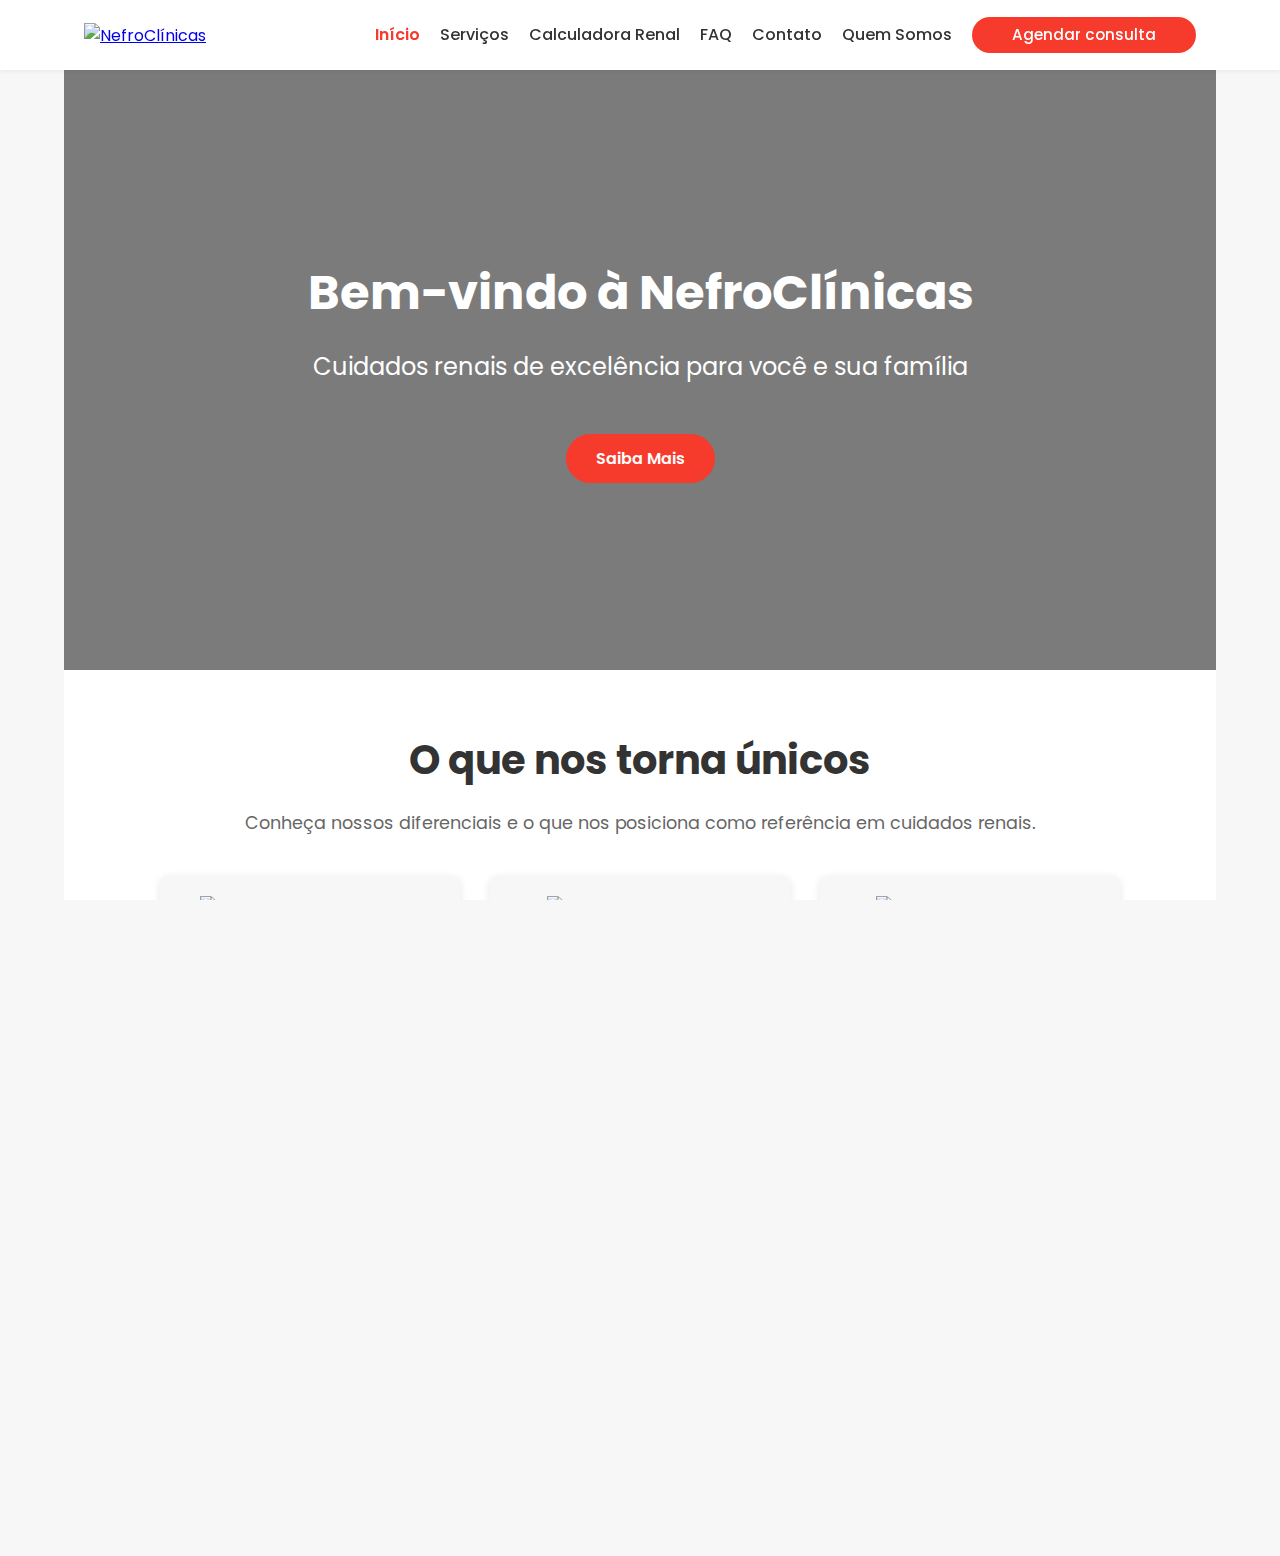
==== commit cd8e25a2: "Adicionando elementos ao index e removendo botão do header na versão mobile" ====
--- a/index.html
+++ b/index.html
@@ -6,8 +6,150 @@
   <title>NefroClínicas - Início</title>
   <!-- Importa a fonte Poppins -->
   <link href="https://fonts.googleapis.com/css?family=Poppins:400,500,700&display=swap" rel="stylesheet">
-  <!-- Referência para o CSS -->
+  <!-- CSS Global -->
   <link rel="stylesheet" href="assets/css/styles.css">
+  <style>
+    /* Estilos adicionais específicos para a página inicial */
+
+    /* Hero Principal: imagem de fundo com chamada para ação */
+    .hero {
+      background: url('images/hero.jpg') center/cover no-repeat;
+      height: 600px;
+      display: flex;
+      align-items: center;
+      justify-content: center;
+      text-align: center;
+      position: relative;
+      color: var(--white);
+    }
+    .hero::after {
+      content: "";
+      position: absolute;
+      top: 0; left: 0;
+      width: 100%;
+      height: 100%;
+      background: rgba(0,0,0,0.5);
+    }
+    .hero .hero-content {
+      position: relative;
+      z-index: 1;
+    }
+    .hero h1 {
+      font-size: 3rem;
+      margin-bottom: 20px;
+    }
+    .hero p {
+      font-size: 1.5rem;
+      margin-bottom: 30px;
+    }
+    .hero .btn-primary {
+      background-color: var(--primary-red);
+      color: var(--white);
+      padding: 12px 30px;
+      border-radius: 30px;
+      text-decoration: none;
+      font-weight: 600;
+      font-size: 1rem;
+      transition: background-color 0.3s, transform 0.2s;
+    }
+    .hero .btn-primary:hover {
+      background-color: var(--dark-red);
+      transform: translateY(-2px);
+    }
+
+    /* Seção de Destaque: apresentando os principais serviços */
+    .highlights {
+      padding: 60px 20px;
+      background-color: var(--white);
+      text-align: center;
+    }
+    .highlights h2 {
+      font-size: 2.5rem;
+      margin-bottom: 20px;
+      color: var(--text-color);
+    }
+    .highlights p {
+      font-size: 1.1rem;
+      margin-bottom: 40px;
+      color: #666;
+    }
+    .highlight-cards {
+      display: flex;
+      justify-content: center;
+      gap: 30px;
+      flex-wrap: wrap;
+    }
+    .highlight-card {
+      background: var(--gray-bg);
+      padding: 20px;
+      border-radius: 8px;
+      width: 300px;
+      box-shadow: 0 2px 8px rgba(0,0,0,0.1);
+      text-align: center;
+    }
+    .highlight-card img {
+      width: 80px;
+      height: 80px;
+      object-fit: cover;
+      margin-bottom: 15px;
+    }
+    .highlight-card h3 {
+      font-size: 1.3rem;
+      margin-bottom: 10px;
+      color: var(--text-color);
+    }
+    .highlight-card p {
+      font-size: 0.95rem;
+      color: #666;
+      line-height: 1.4;
+    }
+
+    /* Seção Informativa: breve descrição sobre a clínica */
+    .about-brief {
+      padding: 60px 20px;
+      background-color: var(--white);
+      text-align: center;
+    }
+    .about-brief h2 {
+      font-size: 2.5rem;
+      margin-bottom: 20px;
+      color: var(--text-color);
+    }
+    .about-brief p {
+      font-size: 1.1rem;
+      max-width: 800px;
+      margin: 0 auto;
+      color: #666;
+      line-height: 1.6;
+    }
+
+    /* Responsividade para mobile */
+    @media (max-width: 768px) {
+      .hero {
+        height: 400px;
+      }
+      .hero h1 {
+        font-size: 2rem;
+      }
+      .hero p {
+        font-size: 1.2rem;
+      }
+      .highlights h2, .about-brief h2 {
+        font-size: 2rem;
+      }
+      .highlight-cards {
+        flex-direction: column;
+        align-items: center;
+      }
+    }
+
+    /* Oculta o botão CTA do header na versão mobile */
+    @media (max-width: 768px) {
+      .btn-cta {
+        display: none;
+      }
+    }
+  </style>
 </head>
 <body>
   <!-- HEADER -->
@@ -21,14 +163,15 @@
       <div class="header-right">
         <nav class="nav-menu" id="nav-menu">
           <ul>
-            <li><a href="index.html">Início</a></li>
+            <li><a href="index.html" class="active">Início</a></li>
             <li><a href="services.html">Serviços</a></li>
             <li><a href="calculadora-renal.html">Calculadora Renal</a></li>
             <li><a href="faq.html">FAQ</a></li>
             <li><a href="contact.html">Contato</a></li>
-            <li><a href="quem-somos.html" class="active">Quem Somos</a></li>
+            <li><a href="quem-somos.html">Quem Somos</a></li>
           </ul>
         </nav>
+        <!-- Botão CTA (aparece só no desktop) -->
         <a href="contact.html" class="btn-cta">Agendar consulta</a>
         <button id="hamburger" type="button" class="hamburger">
           <span></span>
@@ -39,15 +182,61 @@
     </div>
   </header>
 
-  <!-- CONTEÚDO DA PÁGINA -->
-  <section class="snap-section">
-    <div class="container">
-      <h1>Bem-vindo ao NefroClínicas</h1>
-      <p>Esta é a página inicial de exemplo. Reduza a janela para ver o menu mobile em ação.</p>
+  <!-- CONTEÚDO PRINCIPAL -->
+  <main class="container">
+    <!-- Seção Hero -->
+    <section class="hero">
+      <div class="hero-content">
+        <h1>Bem-vindo à NefroClínicas</h1>
+        <p>Cuidados renais de excelência para você e sua família</p>
+        <a href="services.html" class="btn-primary">Saiba Mais</a>
+      </div>
+    </section>
+
+    <!-- Seção de Destaque (Highlights) -->
+    <section class="highlights">
+      <h2>O que nos torna únicos</h2>
+      <p>Conheça nossos diferenciais e o que nos posiciona como referência em cuidados renais.</p>
+      <div class="highlight-cards">
+        <div class="highlight-card">
+          <img src="images/icon_humanizado.png" alt="Atendimento Humanizado">
+          <h3>Atendimento Humanizado</h3>
+          <p>Nossa equipe coloca o paciente em primeiro lugar, garantindo um cuidado personalizado.</p>
+        </div>
+        <div class="highlight-card">
+          <img src="images/icon_tecnologia.png" alt="Tecnologia Avançada">
+          <h3>Tecnologia Avançada</h3>
+          <p>Utilizamos os melhores equipamentos para diagnósticos e tratamentos precisos.</p>
+        </div>
+        <div class="highlight-card">
+          <img src="images/icon_multidisciplinar.png" alt="Equipe Multidisciplinar">
+          <h3>Equipe Multidisciplinar</h3>
+          <p>Nossos especialistas trabalham juntos para oferecer o melhor cuidado integral.</p>
+        </div>
+      </div>
+    </section>
+
+    <!-- Seção Informativa Sobre a Clínica -->
+    <section class="about-brief">
+      <h2>Sobre Nós</h2>
+      <p>
+        Na NefroClínicas, combinamos experiência e tecnologia para proporcionar cuidados renais de alta qualidade. Nossa missão é oferecer um atendimento humanizado, aliado a métodos inovadores, garantindo segurança e bem-estar aos nossos pacientes.
+      </p>
+    </section>
+  </main>
+
+  <!-- RODAPÉ FIXO -->
+  <footer class="footer">
+    <div class="container footer-content">
+      <p>&copy; 2025 NefroClínicas - Todos os direitos reservados.</p>
     </div>
-  </section>
-
-  <!-- REFERÊNCIA DO SCRIPT JS -->
+  </footer>
+
+  <!-- Botão flutuante do WhatsApp (apenas mobile) -->
+  <a href="https://wa.me/5511999999999" target="_blank" class="floating-whatsapp">
+    <img src="images/whatsapp_color.png" alt="WhatsApp">
+  </a>
+
   <script src="assets/js/main.js"></script>
 </body>
 </html>
--- a/assets/css/styles.css
+++ b/assets/css/styles.css
@@ -15,7 +15,7 @@
 }
 
 /* IMPORTAÇÃO DA FONTE */
-/* Inclua no head:
+/* Inclua no <head>:
    <link href="https://fonts.googleapis.com/css?family=Poppins:400,500,700&display=swap" rel="stylesheet">
 */
 
@@ -105,6 +105,27 @@
   font-size: 0.95rem;
   line-height: 1;
 }
+.btn-cta:hover {
+  background-color: var(--dark-red);
+}
+
+/* RESPONSIVIDADE DO BOTÃO CTA PARA MOBILE */
+@media (max-width: 768px) {
+  .btn-cta {
+    position: absolute;
+    left: 50%;
+    transform: translateX(-50%);
+    /* Ajuste de padding conforme DevTools */
+    padding: 10px 25px;
+    white-space: nowrap;
+    line-height: 1.2;
+    font-size: 0.85rem;
+    border-radius: 30px;
+  }
+  .btn-cta img {
+    display: none;
+  }
+}
 
 /* MENU MOBILE */
 .nav-menu.open {
@@ -125,7 +146,7 @@
   background: none;
   border: none;
   cursor: pointer;
-  display: none;
+  display: none; /* Oculto no desktop */
   position: relative;
   z-index: 1100;
 }
@@ -399,7 +420,7 @@
   height: 50px;
   border-radius: 50%;
   z-index: 10000;
-  display: none; /* Oculto por padrão */
+  display: none;
   align-items: center;
   justify-content: center;
 }
@@ -437,13 +458,6 @@
   }
   .header-content {
     position: relative;
-  }
-  .btn-cta {
-    position: absolute;
-    left: 50%;
-    transform: translateX(-50%);
-    padding: 8px 20px;
-    font-size: 0.85rem;
   }
   .hamburger {
     display: block !important;
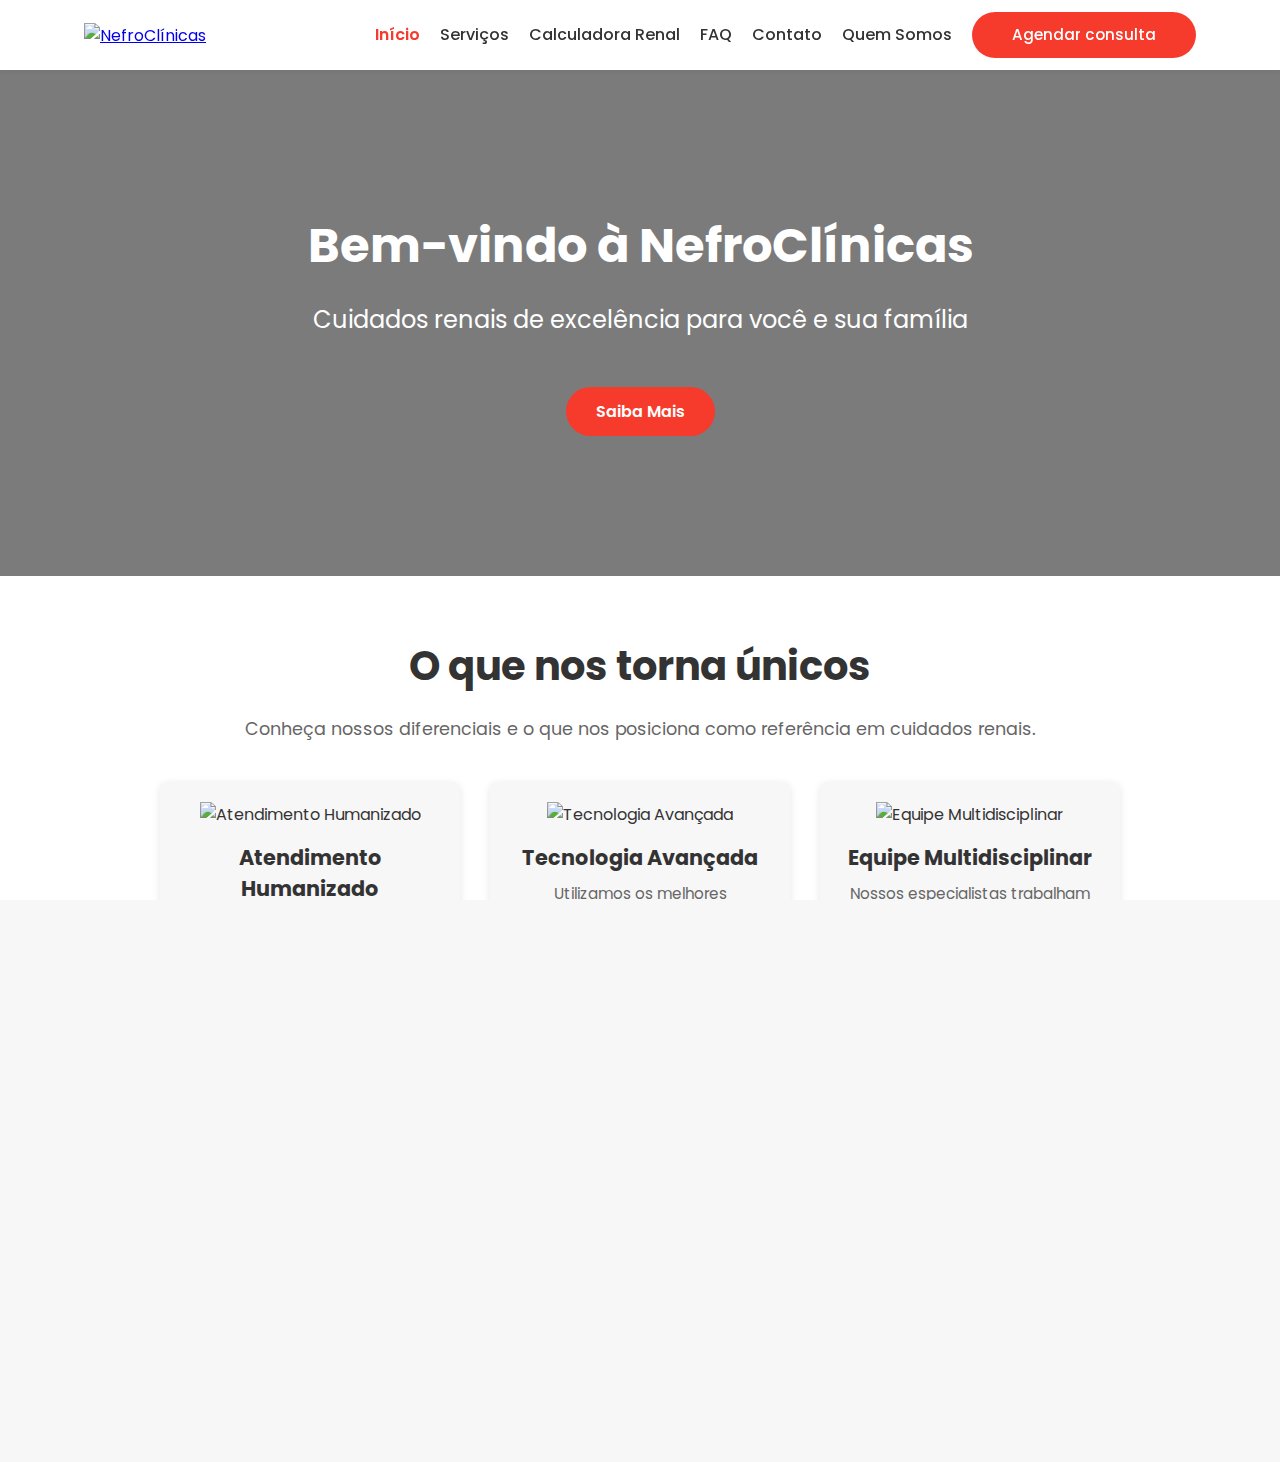
==== commit 88ef16c6: "Ajustando botão do cta inferior do faq" ====
--- a/index.html
+++ b/index.html
@@ -4,45 +4,45 @@
   <meta charset="UTF-8">
   <meta name="viewport" content="width=device-width, initial-scale=1.0">
   <title>NefroClínicas - Início</title>
-  <!-- Importa a fonte Poppins -->
+  <!-- Fonte Poppins -->
   <link href="https://fonts.googleapis.com/css?family=Poppins:400,500,700&display=swap" rel="stylesheet">
   <!-- CSS Global -->
   <link rel="stylesheet" href="assets/css/styles.css">
   <style>
-    /* Estilos adicionais específicos para a página inicial */
-
-    /* Hero Principal: imagem de fundo com chamada para ação */
-    .hero {
+    /* Seção Hero (Full Width) */
+    .hero-section {
+      width: 100%;
       background: url('images/hero.jpg') center/cover no-repeat;
-      height: 600px;
-      display: flex;
-      align-items: center;
-      justify-content: center;
-      text-align: center;
       position: relative;
       color: var(--white);
-    }
-    .hero::after {
+      padding: 60px 0;
+    }
+    .hero-section::after {
       content: "";
       position: absolute;
       top: 0; left: 0;
       width: 100%;
       height: 100%;
       background: rgba(0,0,0,0.5);
-    }
-    .hero .hero-content {
+      z-index: 1;
+    }
+    .hero-content {
       position: relative;
-      z-index: 1;
-    }
-    .hero h1 {
+      z-index: 2; /* acima do overlay */
+      max-width: 1200px;
+      margin: 0 auto;
+      text-align: center;
+      padding: 80px 20px; /* margem lateral */
+    }
+    .hero-content h1 {
       font-size: 3rem;
       margin-bottom: 20px;
     }
-    .hero p {
+    .hero-content p {
       font-size: 1.5rem;
       margin-bottom: 30px;
     }
-    .hero .btn-primary {
+    .hero-content .btn-primary {
       background-color: var(--primary-red);
       color: var(--white);
       padding: 12px 30px;
@@ -52,23 +52,29 @@
       font-size: 1rem;
       transition: background-color 0.3s, transform 0.2s;
     }
-    .hero .btn-primary:hover {
+    .hero-content .btn-primary:hover {
       background-color: var(--dark-red);
       transform: translateY(-2px);
     }
 
-    /* Seção de Destaque: apresentando os principais serviços */
-    .highlights {
-      padding: 60px 20px;
+    /* Seção Highlights (Full Width) */
+    .highlights-section {
+      width: 100%;
       background-color: var(--white);
-      text-align: center;
-    }
-    .highlights h2 {
+      padding: 60px 0;
+    }
+    .highlights-container {
+      max-width: 1200px;
+      margin: 0 auto;
+      text-align: center;
+      padding: 0 20px; /* margem lateral */
+    }
+    .highlights-container h2 {
       font-size: 2.5rem;
       margin-bottom: 20px;
       color: var(--text-color);
     }
-    .highlights p {
+    .highlights-container p {
       font-size: 1.1rem;
       margin-bottom: 40px;
       color: #666;
@@ -104,18 +110,24 @@
       line-height: 1.4;
     }
 
-    /* Seção Informativa: breve descrição sobre a clínica */
-    .about-brief {
-      padding: 60px 20px;
+    /* Seção Sobre Nós (Full Width agora) */
+    .about-section {
+      width: 100%;
       background-color: var(--white);
-      text-align: center;
-    }
-    .about-brief h2 {
+      padding: 60px 0;
+    }
+    .about-container {
+      max-width: 1200px;
+      margin: 0 auto;
+      text-align: center;
+      padding: 0 20px; /* margem lateral */
+    }
+    .about-container h2 {
       font-size: 2.5rem;
       margin-bottom: 20px;
       color: var(--text-color);
     }
-    .about-brief p {
+    .about-container p {
       font-size: 1.1rem;
       max-width: 800px;
       margin: 0 auto;
@@ -123,30 +135,24 @@
       line-height: 1.6;
     }
 
-    /* Responsividade para mobile */
+    /* Responsividade */
     @media (max-width: 768px) {
-      .hero {
-        height: 400px;
-      }
-      .hero h1 {
+      .hero-section {
+        padding: 40px 0;
+      }
+      .hero-content h1 {
         font-size: 2rem;
       }
-      .hero p {
+      .hero-content p {
         font-size: 1.2rem;
       }
-      .highlights h2, .about-brief h2 {
+      .highlights-container h2,
+      .about-container h2 {
         font-size: 2rem;
       }
       .highlight-cards {
         flex-direction: column;
         align-items: center;
-      }
-    }
-
-    /* Oculta o botão CTA do header na versão mobile */
-    @media (max-width: 768px) {
-      .btn-cta {
-        display: none;
       }
     }
   </style>
@@ -171,7 +177,7 @@
             <li><a href="quem-somos.html">Quem Somos</a></li>
           </ul>
         </nav>
-        <!-- Botão CTA (aparece só no desktop) -->
+        <!-- Botão CTA: aparece somente no desktop (oculto no mobile via CSS global) -->
         <a href="contact.html" class="btn-cta">Agendar consulta</a>
         <button id="hamburger" type="button" class="hamburger">
           <span></span>
@@ -182,19 +188,18 @@
     </div>
   </header>
 
-  <!-- CONTEÚDO PRINCIPAL -->
-  <main class="container">
-    <!-- Seção Hero -->
-    <section class="hero">
-      <div class="hero-content">
-        <h1>Bem-vindo à NefroClínicas</h1>
-        <p>Cuidados renais de excelência para você e sua família</p>
-        <a href="services.html" class="btn-primary">Saiba Mais</a>
-      </div>
-    </section>
-
-    <!-- Seção de Destaque (Highlights) -->
-    <section class="highlights">
+  <!-- SEÇÃO HERO (Full Width) -->
+  <section class="hero-section">
+    <div class="hero-content">
+      <h1>Bem-vindo à NefroClínicas</h1>
+      <p>Cuidados renais de excelência para você e sua família</p>
+      <a href="services.html" class="btn-primary">Saiba Mais</a>
+    </div>
+  </section>
+
+  <!-- SEÇÃO HIGHLIGHTS (Full Width) -->
+  <section class="highlights-section">
+    <div class="highlights-container">
       <h2>O que nos torna únicos</h2>
       <p>Conheça nossos diferenciais e o que nos posiciona como referência em cuidados renais.</p>
       <div class="highlight-cards">
@@ -214,16 +219,20 @@
           <p>Nossos especialistas trabalham juntos para oferecer o melhor cuidado integral.</p>
         </div>
       </div>
-    </section>
-
-    <!-- Seção Informativa Sobre a Clínica -->
-    <section class="about-brief">
+    </div>
+  </section>
+
+  <!-- SEÇÃO SOBRE NÓS (Full Width agora) -->
+  <section class="about-section">
+    <div class="about-container">
       <h2>Sobre Nós</h2>
       <p>
-        Na NefroClínicas, combinamos experiência e tecnologia para proporcionar cuidados renais de alta qualidade. Nossa missão é oferecer um atendimento humanizado, aliado a métodos inovadores, garantindo segurança e bem-estar aos nossos pacientes.
+        Na NefroClínicas, combinamos experiência e tecnologia para proporcionar cuidados renais de alta qualidade. 
+        Nossa missão é oferecer um atendimento humanizado, aliado a métodos inovadores, garantindo segurança e 
+        bem-estar aos nossos pacientes.
       </p>
-    </section>
-  </main>
+    </div>
+  </section>
 
   <!-- RODAPÉ FIXO -->
   <footer class="footer">
--- a/assets/css/styles.css
+++ b/assets/css/styles.css
@@ -98,7 +98,7 @@
   text-decoration: none;
   background-color: var(--primary-red);
   color: var(--white);
-  padding: 10px 40px;
+  padding: 15px 40px;
   border-radius: 30px;
   font-weight: 500;
   transition: background-color 0.3s;
@@ -121,6 +121,7 @@
     line-height: 1.2;
     font-size: 0.85rem;
     border-radius: 30px;
+    display: none;
   }
   .btn-cta img {
     display: none;
